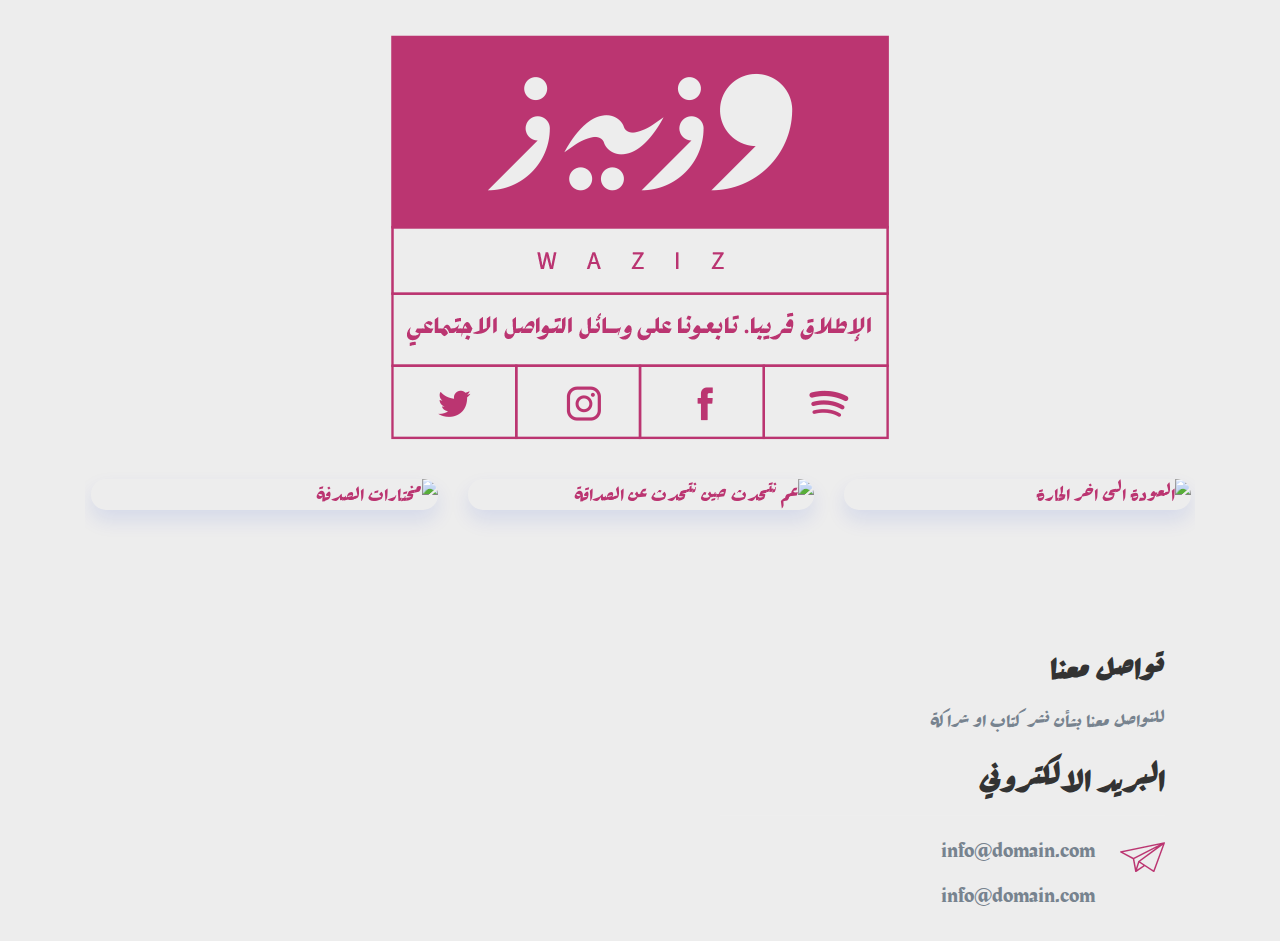
==== index.html @ ef8ce3f0 "Update index.html" ====
<!DOCTYPE html>
<html dir="rtl" lang="ar">
    <head>
        <meta charset="utf-8">
        <meta name="viewport" content="width=device-width, initial-scale=1">
        <title>Waziz </title>
        <meta name="description" content="ًWaziz">
        <meta name="author" content="Marwa El-Manawy - https://elmanawy.info" />
        <link rel="icon" href="favicon.png">
        <!-- Font Icons -->
        <link rel="stylesheet" href="css/fontawesome.min.css">
        <link rel="stylesheet" href="https://cdnjs.cloudflare.com/ajax/libs/font-awesome/4.7.0/css/font-awesome.min.css">
        <link rel="stylesheet" href="https://cdnjs.cloudflare.com/ajax/libs/font-awesome/5.15.3/css/all.min.css" integrity="sha512-iBBXm8fW90+nuLcSKlbmrPcLa0OT92xO1BIsZ+ywDWZCvqsWgccV3gFoRBv0z+8dLJgyAHIhR35VZc2oM/gI1w==" crossorigin="anonymous" />
        <link rel="stylesheet" href="css/themify-icons.css">
        <link rel="stylesheet" href="css/flaticon.css">
        <!-- Bootstrap -->
        <link rel="stylesheet" href="css/bootstrap.min.css">
        <!-- Animation -->
        <link rel="stylesheet" href="css/animate.min.css">
        <!-- Owl Carousel -->
        <link rel="stylesheet" href="css/owl.carousel.min.css">
        <!-- Light Case -->
        <link rel="stylesheet" href="css/lightcase.min.css" type="text/css">
        <!-- Template style -->
        <link rel="stylesheet" href="css/style.css">
        <!--[if lt IE 9]>
          <script src="js/html5shiv.min.js"></script>
          <script src="js/respond.min.js"></script>
        <![endif]-->
    </head>
    <body>
        <!-- preloader -->
        <div id="preloader">
            <div id="preloader-circle">
                <span></span>
                <span></span>
            </div>
        </div>
        <!-- /preloader -->

        
        
        
        <!-- Start Blog Section -->
        <section id="blog" class="section-block" data-scroll-index="5">
            

            <div class="container">
                <br>
                <img id="logo" src="images\Waziz\WebLandingPage.png" alt="Waziz" usemap="#image-map">
                <map name="image-map">
                    <area target="_blank" alt="" title="" href="https://www.twitter.com" coords="7,333,131,407" shape="rect">
                    <area target="_blank" alt="" title="" href="https://www.instagram.com" coords="131,333,252,404" shape="rect">
                    <area target="_blank" alt="" title="" href="https://www.facebook.com" coords="255,333,376,407" shape="rect">
                    <area target="_blank" alt="" title="" href="https://www.Tiktok.com" coords="377,332,501,404" shape="rect">
                </map>

                <div class="owl-carousel blog-slider">
                    
                    <!-- Start Blog item -->
                    <div class="blog-item">
                        <div class="blog-article style-1">
                            <div class="article-img">
                                <a target="_blank" href="https://www.goodreads.com/"><img src="images\Waziz\front العودة الى اخر الحارة.jpeg" class="img-fluid" alt="العودة الى اخر الحارة"></a>
                            </div>

                        </div>
                    </div>
                    <!-- End Blog item -->

                    <!-- Start Blog item -->
                    <div class="blog-item">
                        <div class="blog-article style-1">
                            <div class="article-img">
                                <a target="_blank" href="https://www.goodreads.com/"><img src="images\Waziz\عم نتحدث front.jpeg" class="img-fluid" alt="عم نتحدث حين نتحدث عن الصداقة"></a>
                            </div>

                        </div>
                    </div>
                    <!-- End Blog item -->

                    <!-- Start Blog item -->
                    <div class="blog-item">
                        <div class="blog-article style-1">
                            <div class="article-img">
                                <a target="_blank" href="https://www.goodreads.com/"><img src="images\Waziz\front مختارات الصدفة.jpeg" class="img-fluid" alt="مختارات الصدفة"></a>
                            </div>

                        </div>
                    </div>
                    <!-- End Blog item -->

                    
                </div>
            </div>
        </section>
        <!-- End Blog Section -->

        <!-- Start Contact Section -->
        <section id="contact" class="section-block" data-scroll-index="8">
            
            <div class="container">
                <div class="row">
                    <!-- Start Contact Information -->
                    <div class="col-md-5">
                        <div class="section-header-style2">
                            <br>
                            <hr style="height:10px; visibility:hidden;" />
                        </div>
                        <div id="contactus" class="contact-details">
                            <!-- Start Contact Block -->
                            <h2>تواصل معنا</h2>
                            <p>للتواصل معنا بشأن نشر كتاب او شراكة</p>
                            <div class="contact-block">
                                <h4>البريد الالكتروني</h4>
                                <div class="contact-block-side">
                                    <i class="flaticon-paper-plane-1"></i>
                                    <p>
                                        <span> info@domain.com</span>
                                        <span>info@domain.com </span>
                                    </p>
                                </div>
                            </div>
                            <!-- End Contact Block -->
                        </div>
                    </div>
                    <!-- End Contact Information -->

                    
                </div>
            </div>
        </section>
        <!-- End Contact Section -->


        <!-- Start JS FILES -->
        <!-- JQuery -->
        <script src="js/jquery.min.js"></script>
        <script src="js/popper.min.js"></script>
        <!-- Bootstrap -->
        <script src="js/bootstrap.min.js"></script>
        <!-- Wow Animation -->
        <script src="js/wow.min.js"></script>
        <!-- Owl Coursel -->
        <script src="js/owl.carousel.min.js"></script>
        <!-- Images LightCase -->
        <script src="js/lightcase.min.js"></script>
        <!-- scrollIt -->
        <script src="js/scrollIt.min.js"></script>
        <!-- Main Script -->
        <script src="js/script.js"></script>
    </body>
</html>
---- css/themify-icons.css ----
@font-face {
	font-family: 'themify';
	src:url('../fonts/themify/themify9f249f24.eot?-fvbane');
	src:url('../fonts/themify/themifyd41dd41d.eot?#iefix-fvbane') format('embedded-opentype'),
		url('../fonts/themify/themify9f249f24.woff?-fvbane') format('woff'),
		url('../fonts/themify/themify9f249f24.ttf?-fvbane') format('truetype'),
		url('../fonts/themify/themify9f249f24.svg?-fvbane#themify') format('svg');
	font-weight: normal;
	font-style: normal;
}

[class^="ti-"], [class*=" ti-"] {
	font-family: 'themify';
	speak: none;
	font-style: normal;
	font-weight: normal;
	font-variant: normal;
	text-transform: none;
	line-height: 1;

	/* Better Font Rendering =========== */
	-webkit-font-smoothing: antialiased;
	-moz-osx-font-smoothing: grayscale;
}

.ti-wand:before {
	content: "\e600";
}
.ti-volume:before {
	content: "\e601";
}
.ti-user:before {
	content: "\e602";
}
.ti-unlock:before {
	content: "\e603";
}
.ti-unlink:before {
	content: "\e604";
}
.ti-trash:before {
	content: "\e605";
}
.ti-thought:before {
	content: "\e606";
}
.ti-target:before {
	content: "\e607";
}
.ti-tag:before {
	content: "\e608";
}
.ti-tablet:before {
	content: "\e609";
}
.ti-star:before {
	content: "\e60a";
}
.ti-spray:before {
	content: "\e60b";
}
.ti-signal:before {
	content: "\e60c";
}
.ti-shopping-cart:before {
	content: "\e60d";
}
.ti-shopping-cart-full:before {
	content: "\e60e";
}
.ti-settings:before {
	content: "\e60f";
}
.ti-search:before {
	content: "\e610";
}
.ti-zoom-in:before {
	content: "\e611";
}
.ti-zoom-out:before {
	content: "\e612";
}
.ti-cut:before {
	content: "\e613";
}
.ti-ruler:before {
	content: "\e614";
}
.ti-ruler-pencil:before {
	content: "\e615";
}
.ti-ruler-alt:before {
	content: "\e616";
}
.ti-bookmark:before {
	content: "\e617";
}
.ti-bookmark-alt:before {
	content: "\e618";
}
.ti-reload:before {
	content: "\e619";
}
.ti-plus:before {
	content: "\e61a";
}
.ti-pin:before {
	content: "\e61b";
}
.ti-pencil:before {
	content: "\e61c";
}
.ti-pencil-alt:before {
	content: "\e61d";
}
.ti-paint-roller:before {
	content: "\e61e";
}
.ti-paint-bucket:before {
	content: "\e61f";
}
.ti-na:before {
	content: "\e620";
}
.ti-mobile:before {
	content: "\e621";
}
.ti-minus:before {
	content: "\e622";
}
.ti-medall:before {
	content: "\e623";
}
.ti-medall-alt:before {
	content: "\e624";
}
.ti-marker:before {
	content: "\e625";
}
.ti-marker-alt:before {
	content: "\e626";
}
.ti-arrow-up:before {
	content: "\e627";
}
.ti-arrow-right:before {
	content: "\e628";
}
.ti-arrow-left:before {
	content: "\e629";
}
.ti-arrow-down:before {
	content: "\e62a";
}
.ti-lock:before {
	content: "\e62b";
}
.ti-location-arrow:before {
	content: "\e62c";
}
.ti-link:before {
	content: "\e62d";
}
.ti-layout:before {
	content: "\e62e";
}
.ti-layers:before {
	content: "\e62f";
}
.ti-layers-alt:before {
	content: "\e630";
}
.ti-key:before {
	content: "\e631";
}
.ti-import:before {
	content: "\e632";
}
.ti-image:before {
	content: "\e633";
}
.ti-heart:before {
	content: "\e634";
}
.ti-heart-broken:before {
	content: "\e635";
}
.ti-hand-stop:before {
	content: "\e636";
}
.ti-hand-open:before {
	content: "\e637";
}
.ti-hand-drag:before {
	content: "\e638";
}
.ti-folder:before {
	content: "\e639";
}
.ti-flag:before {
	content: "\e63a";
}
.ti-flag-alt:before {
	content: "\e63b";
}
.ti-flag-alt-2:before {
	content: "\e63c";
}
.ti-eye:before {
	content: "\e63d";
}
.ti-export:before {
	content: "\e63e";
}
.ti-exchange-vertical:before {
	content: "\e63f";
}
.ti-desktop:before {
	content: "\e640";
}
.ti-cup:before {
	content: "\e641";
}
.ti-crown:before {
	content: "\e642";
}
.ti-comments:before {
	content: "\e643";
}
.ti-comment:before {
	content: "\e644";
}
.ti-comment-alt:before {
	content: "\e645";
}
.ti-close:before {
	content: "\e646";
}
.ti-clip:before {
	content: "\e647";
}
.ti-angle-up:before {
	content: "\e648";
}
.ti-angle-right:before {
	content: "\e649";
}
.ti-angle-left:before {
	content: "\e64a";
}
.ti-angle-down:before {
	content: "\e64b";
}
.ti-check:before {
	content: "\e64c";
}
.ti-check-box:before {
	content: "\e64d";
}
.ti-camera:before {
	content: "\e64e";
}
.ti-announcement:before {
	content: "\e64f";
}
.ti-brush:before {
	content: "\e650";
}
.ti-briefcase:before {
	content: "\e651";
}
.ti-bolt:before {
	content: "\e652";
}
.ti-bolt-alt:before {
	content: "\e653";
}
.ti-blackboard:before {
	content: "\e654";
}
.ti-bag:before {
	content: "\e655";
}
.ti-move:before {
	content: "\e656";
}
.ti-arrows-vertical:before {
	content: "\e657";
}
.ti-arrows-horizontal:before {
	content: "\e658";
}
.ti-fullscreen:before {
	content: "\e659";
}
.ti-arrow-top-right:before {
	content: "\e65a";
}
.ti-arrow-top-left:before {
	content: "\e65b";
}
.ti-arrow-circle-up:before {
	content: "\e65c";
}
.ti-arrow-circle-right:before {
	content: "\e65d";
}
.ti-arrow-circle-left:before {
	content: "\e65e";
}
.ti-arrow-circle-down:before {
	content: "\e65f";
}
.ti-angle-double-up:before {
	content: "\e660";
}
.ti-angle-double-right:before {
	content: "\e661";
}
.ti-angle-double-left:before {
	content: "\e662";
}
.ti-angle-double-down:before {
	content: "\e663";
}
.ti-zip:before {
	content: "\e664";
}
.ti-world:before {
	content: "\e665";
}
.ti-wheelchair:before {
	content: "\e666";
}
.ti-view-list:before {
	content: "\e667";
}
.ti-view-list-alt:before {
	content: "\e668";
}
.ti-view-grid:before {
	content: "\e669";
}
.ti-uppercase:before {
	content: "\e66a";
}
.ti-upload:before {
	content: "\e66b";
}
.ti-underline:before {
	content: "\e66c";
}
.ti-truck:before {
	content: "\e66d";
}
.ti-timer:before {
	content: "\e66e";
}
.ti-ticket:before {
	content: "\e66f";
}
.ti-thumb-up:before {
	content: "\e670";
}
.ti-thumb-down:before {
	content: "\e671";
}
.ti-text:before {
	content: "\e672";
}
.ti-stats-up:before {
	content: "\e673";
}
.ti-stats-down:before {
	content: "\e674";
}
.ti-split-v:before {
	content: "\e675";
}
.ti-split-h:before {
	content: "\e676";
}
.ti-smallcap:before {
	content: "\e677";
}
.ti-shine:before {
	content: "\e678";
}
.ti-shift-right:before {
	content: "\e679";
}
.ti-shift-left:before {
	content: "\e67a";
}
.ti-shield:before {
	content: "\e67b";
}
.ti-notepad:before {
	content: "\e67c";
}
.ti-server:before {
	content: "\e67d";
}
.ti-quote-right:before {
	content: "\e67e";
}
.ti-quote-left:before {
	content: "\e67f";
}
.ti-pulse:before {
	content: "\e680";
}
.ti-printer:before {
	content: "\e681";
}
.ti-power-off:before {
	content: "\e682";
}
.ti-plug:before {
	content: "\e683";
}
.ti-pie-chart:before {
	content: "\e684";
}
.ti-paragraph:before {
	content: "\e685";
}
.ti-panel:before {
	content: "\e686";
}
.ti-package:before {
	content: "\e687";
}
.ti-music:before {
	content: "\e688";
}
.ti-music-alt:before {
	content: "\e689";
}
.ti-mouse:before {
	content: "\e68a";
}
.ti-mouse-alt:before {
	content: "\e68b";
}
.ti-money:before {
	content: "\e68c";
}
.ti-microphone:before {
	content: "\e68d";
}
.ti-menu:before {
	content: "\e68e";
}
.ti-menu-alt:before {
	content: "\e68f";
}
.ti-map:before {
	content: "\e690";
}
.ti-map-alt:before {
	content: "\e691";
}
.ti-loop:before {
	content: "\e692";
}
.ti-location-pin:before {
	content: "\e693";
}
.ti-list:before {
	content: "\e694";
}
.ti-light-bulb:before {
	content: "\e695";
}
.ti-Italic:before {
	content: "\e696";
}
.ti-info:before {
	content: "\e697";
}
.ti-infinite:before {
	content: "\e698";
}
.ti-id-badge:before {
	content: "\e699";
}
.ti-hummer:before {
	content: "\e69a";
}
.ti-home:before {
	content: "\e69b";
}
.ti-help:before {
	content: "\e69c";
}
.ti-headphone:before {
	content: "\e69d";
}
.ti-harddrives:before {
	content: "\e69e";
}
.ti-harddrive:before {
	content: "\e69f";
}
.ti-gift:before {
	content: "\e6a0";
}
.ti-game:before {
	content: "\e6a1";
}
.ti-filter:before {
	content: "\e6a2";
}
.ti-files:before {
	content: "\e6a3";
}
.ti-file:before {
	content: "\e6a4";
}
.ti-eraser:before {
	content: "\e6a5";
}
.ti-envelope:before {
	content: "\e6a6";
}
.ti-download:before {
	content: "\e6a7";
}
.ti-direction:before {
	content: "\e6a8";
}
.ti-direction-alt:before {
	content: "\e6a9";
}
.ti-dashboard:before {
	content: "\e6aa";
}
.ti-control-stop:before {
	content: "\e6ab";
}
.ti-control-shuffle:before {
	content: "\e6ac";
}
.ti-control-play:before {
	content: "\e6ad";
}
.ti-control-pause:before {
	content: "\e6ae";
}
.ti-control-forward:before {
	content: "\e6af";
}
.ti-control-backward:before {
	content: "\e6b0";
}
.ti-cloud:before {
	content: "\e6b1";
}
.ti-cloud-up:before {
	content: "\e6b2";
}
.ti-cloud-down:before {
	content: "\e6b3";
}
.ti-clipboard:before {
	content: "\e6b4";
}
.ti-car:before {
	content: "\e6b5";
}
.ti-calendar:before {
	content: "\e6b6";
}
.ti-book:before {
	content: "\e6b7";
}
.ti-bell:before {
	content: "\e6b8";
}
.ti-basketball:before {
	content: "\e6b9";
}
.ti-bar-chart:before {
	content: "\e6ba";
}
.ti-bar-chart-alt:before {
	content: "\e6bb";
}
.ti-back-right:before {
	content: "\e6bc";
}
.ti-back-left:before {
	content: "\e6bd";
}
.ti-arrows-corner:before {
	content: "\e6be";
}
.ti-archive:before {
	content: "\e6bf";
}
.ti-anchor:before {
	content: "\e6c0";
}
.ti-align-right:before {
	content: "\e6c1";
}
.ti-align-left:before {
	content: "\e6c2";
}
.ti-align-justify:before {
	content: "\e6c3";
}
.ti-align-center:before {
	content: "\e6c4";
}
.ti-alert:before {
	content: "\e6c5";
}
.ti-alarm-clock:before {
	content: "\e6c6";
}
.ti-agenda:before {
	content: "\e6c7";
}
.ti-write:before {
	content: "\e6c8";
}
.ti-window:before {
	content: "\e6c9";
}
.ti-widgetized:before {
	content: "\e6ca";
}
.ti-widget:before {
	content: "\e6cb";
}
.ti-widget-alt:before {
	content: "\e6cc";
}
.ti-wallet:before {
	content: "\e6cd";
}
.ti-video-clapper:before {
	content: "\e6ce";
}
.ti-video-camera:before {
	content: "\e6cf";
}
.ti-vector:before {
	content: "\e6d0";
}
.ti-themify-logo:before {
	content: "\e6d1";
}
.ti-themify-favicon:before {
	content: "\e6d2";
}
.ti-themify-favicon-alt:before {
	content: "\e6d3";
}
.ti-support:before {
	content: "\e6d4";
}
.ti-stamp:before {
	content: "\e6d5";
}
.ti-split-v-alt:before {
	content: "\e6d6";
}
.ti-slice:before {
	content: "\e6d7";
}
.ti-shortcode:before {
	content: "\e6d8";
}
.ti-shift-right-alt:before {
	content: "\e6d9";
}
.ti-shift-left-alt:before {
	content: "\e6da";
}
.ti-ruler-alt-2:before {
	content: "\e6db";
}
.ti-receipt:before {
	content: "\e6dc";
}
.ti-pin2:before {
	content: "\e6dd";
}
.ti-pin-alt:before {
	content: "\e6de";
}
.ti-pencil-alt2:before {
	content: "\e6df";
}
.ti-palette:before {
	content: "\e6e0";
}
.ti-more:before {
	content: "\e6e1";
}
.ti-more-alt:before {
	content: "\e6e2";
}
.ti-microphone-alt:before {
	content: "\e6e3";
}
.ti-magnet:before {
	content: "\e6e4";
}
.ti-line-double:before {
	content: "\e6e5";
}
.ti-line-dotted:before {
	content: "\e6e6";
}
.ti-line-dashed:before {
	content: "\e6e7";
}
.ti-layout-width-full:before {
	content: "\e6e8";
}
.ti-layout-width-default:before {
	content: "\e6e9";
}
.ti-layout-width-default-alt:before {
	content: "\e6ea";
}
.ti-layout-tab:before {
	content: "\e6eb";
}
.ti-layout-tab-window:before {
	content: "\e6ec";
}
.ti-layout-tab-v:before {
	content: "\e6ed";
}
.ti-layout-tab-min:before {
	content: "\e6ee";
}
.ti-layout-slider:before {
	content: "\e6ef";
}
.ti-layout-slider-alt:before {
	content: "\e6f0";
}
.ti-layout-sidebar-right:before {
	content: "\e6f1";
}
.ti-layout-sidebar-none:before {
	content: "\e6f2";
}
.ti-layout-sidebar-left:before {
	content: "\e6f3";
}
.ti-layout-placeholder:before {
	content: "\e6f4";
}
.ti-layout-menu:before {
	content: "\e6f5";
}
.ti-layout-menu-v:before {
	content: "\e6f6";
}
.ti-layout-menu-separated:before {
	content: "\e6f7";
}
.ti-layout-menu-full:before {
	content: "\e6f8";
}
.ti-layout-media-right-alt:before {
	content: "\e6f9";
}
.ti-layout-media-right:before {
	content: "\e6fa";
}
.ti-layout-media-overlay:before {
	content: "\e6fb";
}
.ti-layout-media-overlay-alt:before {
	content: "\e6fc";
}
.ti-layout-media-overlay-alt-2:before {
	content: "\e6fd";
}
.ti-layout-media-left-alt:before {
	content: "\e6fe";
}
.ti-layout-media-left:before {
	content: "\e6ff";
}
.ti-layout-media-center-alt:before {
	content: "\e700";
}
.ti-layout-media-center:before {
	content: "\e701";
}
.ti-layout-list-thumb:before {
	content: "\e702";
}
.ti-layout-list-thumb-alt:before {
	content: "\e703";
}
.ti-layout-list-post:before {
	content: "\e704";
}
.ti-layout-list-large-image:before {
	content: "\e705";
}
.ti-layout-line-solid:before {
	content: "\e706";
}
.ti-layout-grid4:before {
	content: "\e707";
}
.ti-layout-grid3:before {
	content: "\e708";
}
.ti-layout-grid2:before {
	content: "\e709";
}
.ti-layout-grid2-thumb:before {
	content: "\e70a";
}
.ti-layout-cta-right:before {
	content: "\e70b";
}
.ti-layout-cta-left:before {
	content: "\e70c";
}
.ti-layout-cta-center:before {
	content: "\e70d";
}
.ti-layout-cta-btn-right:before {
	content: "\e70e";
}
.ti-layout-cta-btn-left:before {
	content: "\e70f";
}
.ti-layout-column4:before {
	content: "\e710";
}
.ti-layout-column3:before {
	content: "\e711";
}
.ti-layout-column2:before {
	content: "\e712";
}
.ti-layout-accordion-separated:before {
	content: "\e713";
}
.ti-layout-accordion-merged:before {
	content: "\e714";
}
.ti-layout-accordion-list:before {
	content: "\e715";
}
.ti-ink-pen:before {
	content: "\e716";
}
.ti-info-alt:before {
	content: "\e717";
}
.ti-help-alt:before {
	content: "\e718";
}
.ti-headphone-alt:before {
	content: "\e719";
}
.ti-hand-point-up:before {
	content: "\e71a";
}
.ti-hand-point-right:before {
	content: "\e71b";
}
.ti-hand-point-left:before {
	content: "\e71c";
}
.ti-hand-point-down:before {
	content: "\e71d";
}
.ti-gallery:before {
	content: "\e71e";
}
.ti-face-smile:before {
	content: "\e71f";
}
.ti-face-sad:before {
	content: "\e720";
}
.ti-credit-card:before {
	content: "\e721";
}
.ti-control-skip-forward:before {
	content: "\e722";
}
.ti-control-skip-backward:before {
	content: "\e723";
}
.ti-control-record:before {
	content: "\e724";
}
.ti-control-eject:before {
	content: "\e725";
}
.ti-comments-smiley:before {
	content: "\e726";
}
.ti-brush-alt:before {
	content: "\e727";
}
.ti-youtube:before {
	content: "\e728";
}
.ti-vimeo:before {
	content: "\e729";
}
.ti-twitter:before {
	content: "\e72a";
}
.ti-time:before {
	content: "\e72b";
}
.ti-tumblr:before {
	content: "\e72c";
}
.ti-skype:before {
	content: "\e72d";
}
.ti-share:before {
	content: "\e72e";
}
.ti-share-alt:before {
	content: "\e72f";
}
.ti-rocket:before {
	content: "\e730";
}
.ti-pinterest:before {
	content: "\e731";
}
.ti-new-window:before {
	content: "\e732";
}
.ti-microsoft:before {
	content: "\e733";
}
.ti-list-ol:before {
	content: "\e734";
}
.ti-linkedin:before {
	content: "\e735";
}
.ti-layout-sidebar-2:before {
	content: "\e736";
}
.ti-layout-grid4-alt:before {
	content: "\e737";
}
.ti-layout-grid3-alt:before {
	content: "\e738";
}
.ti-layout-grid2-alt:before {
	content: "\e739";
}
.ti-layout-column4-alt:before {
	content: "\e73a";
}
.ti-layout-column3-alt:before {
	content: "\e73b";
}
.ti-layout-column2-alt:before {
	content: "\e73c";
}
.ti-instagram:before {
	content: "\e73d";
}
.ti-google:before {
	content: "\e73e";
}
.ti-github:before {
	content: "\e73f";
}
.ti-flickr:before {
	content: "\e740";
}
.ti-facebook:before {
	content: "\e741";
}
.ti-dropbox:before {
	content: "\e742";
}
.ti-dribbble:before {
	content: "\e743";
}
.ti-apple:before {
	content: "\e744";
}
.ti-android:before {
	content: "\e745";
}
.ti-save:before {
	content: "\e746";
}
.ti-save-alt:before {
	content: "\e747";
}
.ti-yahoo:before {
	content: "\e748";
}
.ti-wordpress:before {
	content: "\e749";
}
.ti-vimeo-alt:before {
	content: "\e74a";
}
.ti-twitter-alt:before {
	content: "\e74b";
}
.ti-tumblr-alt:before {
	content: "\e74c";
}
.ti-trello:before {
	content: "\e74d";
}
.ti-stack-overflow:before {
	content: "\e74e";
}
.ti-soundcloud:before {
	content: "\e74f";
}
.ti-sharethis:before {
	content: "\e750";
}
.ti-sharethis-alt:before {
	content: "\e751";
}
.ti-reddit:before {
	content: "\e752";
}
.ti-pinterest-alt:before {
	content: "\e753";
}
.ti-microsoft-alt:before {
	content: "\e754";
}
.ti-linux:before {
	content: "\e755";
}
.ti-jsfiddle:before {
	content: "\e756";
}
.ti-joomla:before {
	content: "\e757";
}
.ti-html5:before {
	content: "\e758";
}
.ti-flickr-alt:before {
	content: "\e759";
}
.ti-email:before {
	content: "\e75a";
}
.ti-drupal:before {
	content: "\e75b";
}
.ti-dropbox-alt:before {
	content: "\e75c";
}
.ti-css3:before {
	content: "\e75d";
}
.ti-rss:before {
	content: "\e75e";
}
.ti-rss-alt:before {
	content: "\e75f";
}
---- css/flaticon.css ----
/*
  	Flaticon icon font: Flaticon
  	Creation date: 22/06/2016 15:41
  	*/

@font-face {
  font-family: "Flaticon";
  src: url("../fonts/flaticons/Flaticon.eot");
  src: url("../fonts/flaticons/Flaticon.eot?#iefix") format("embedded-opentype"),
       url("../fonts/flaticons/Flaticon.woff") format("woff"),
       url("../fonts/flaticons/Flaticon.ttf") format("truetype"),
       url("../fonts/flaticons/Flaticon.svg#Flaticon") format("svg");
  font-weight: normal;
  font-style: normal;
}

@media screen and (-webkit-min-device-pixel-ratio:0) {
  @font-face {
    font-family: "Flaticon";
    src: url("../fonts/flaticons/Flaticon.svg#Flaticon") format("svg");
  }
}

[class^="flaticon-"]:before, [class*=" flaticon-"]:before,
[class^="flaticon-"]:after, [class*=" flaticon-"]:after {   
  font-family: Flaticon;
        font-size: 20px;
font-style: normal;
margin-left: 20px;
}

.flaticon-add:before { content: "\f100"; }
.flaticon-add-1:before { content: "\f101"; }
.flaticon-add-2:before { content: "\f102"; }
.flaticon-add-3:before { content: "\f103"; }
.flaticon-agenda:before { content: "\f104"; }
.flaticon-alarm:before { content: "\f105"; }
.flaticon-alarm-1:before { content: "\f106"; }
.flaticon-alarm-clock:before { content: "\f107"; }
.flaticon-alarm-clock-1:before { content: "\f108"; }
.flaticon-albums:before { content: "\f109"; }
.flaticon-app:before { content: "\f10a"; }
.flaticon-archive:before { content: "\f10b"; }
.flaticon-archive-1:before { content: "\f10c"; }
.flaticon-archive-2:before { content: "\f10d"; }
.flaticon-archive-3:before { content: "\f10e"; }
.flaticon-attachment:before { content: "\f10f"; }
.flaticon-back:before { content: "\f110"; }
.flaticon-battery:before { content: "\f111"; }
.flaticon-battery-1:before { content: "\f112"; }
.flaticon-battery-2:before { content: "\f113"; }
.flaticon-battery-3:before { content: "\f114"; }
.flaticon-battery-4:before { content: "\f115"; }
.flaticon-battery-5:before { content: "\f116"; }
.flaticon-battery-6:before { content: "\f117"; }
.flaticon-battery-7:before { content: "\f118"; }
.flaticon-battery-8:before { content: "\f119"; }
.flaticon-battery-9:before { content: "\f11a"; }
.flaticon-binoculars:before { content: "\f11b"; }
.flaticon-blueprint:before { content: "\f11c"; }
.flaticon-bluetooth:before { content: "\f11d"; }
.flaticon-bluetooth-1:before { content: "\f11e"; }
.flaticon-bookmark:before { content: "\f11f"; }
.flaticon-bookmark-1:before { content: "\f120"; }
.flaticon-briefcase:before { content: "\f121"; }
.flaticon-broken-link:before { content: "\f122"; }
.flaticon-calculator:before { content: "\f123"; }
.flaticon-calculator-1:before { content: "\f124"; }
.flaticon-calendar:before { content: "\f125"; }
.flaticon-calendar-1:before { content: "\f126"; }
.flaticon-calendar-2:before { content: "\f127"; }
.flaticon-calendar-3:before { content: "\f128"; }
.flaticon-calendar-4:before { content: "\f129"; }
.flaticon-calendar-5:before { content: "\f12a"; }
.flaticon-calendar-6:before { content: "\f12b"; }
.flaticon-calendar-7:before { content: "\f12c"; }
.flaticon-checked:before { content: "\f12d"; }
.flaticon-checked-1:before { content: "\f12e"; }
.flaticon-clock:before { content: "\f12f"; }
.flaticon-clock-1:before { content: "\f130"; }
.flaticon-close:before { content: "\f131"; }
.flaticon-cloud:before { content: "\f132"; }
.flaticon-cloud-computing:before { content: "\f133"; }
.flaticon-cloud-computing-1:before { content: "\f134"; }
.flaticon-cloud-computing-2:before { content: "\f135"; }
.flaticon-cloud-computing-3:before { content: "\f136"; }
.flaticon-cloud-computing-4:before { content: "\f137"; }
.flaticon-cloud-computing-5:before { content: "\f138"; }
.flaticon-command:before { content: "\f139"; }
.flaticon-compact-disc:before { content: "\f13a"; }
.flaticon-compact-disc-1:before { content: "\f13b"; }
.flaticon-compact-disc-2:before { content: "\f13c"; }
.flaticon-compass:before { content: "\f13d"; }
.flaticon-compose:before { content: "\f13e"; }
.flaticon-controls:before { content: "\f13f"; }
.flaticon-controls-1:before { content: "\f140"; }
.flaticon-controls-2:before { content: "\f141"; }
.flaticon-controls-3:before { content: "\f142"; }
.flaticon-controls-4:before { content: "\f143"; }
.flaticon-controls-5:before { content: "\f144"; }
.flaticon-controls-6:before { content: "\f145"; }
.flaticon-controls-7:before { content: "\f146"; }
.flaticon-controls-8:before { content: "\f147"; }
.flaticon-controls-9:before { content: "\f148"; }
.flaticon-database:before { content: "\f149"; }
.flaticon-database-1:before { content: "\f14a"; }
.flaticon-database-2:before { content: "\f14b"; }
.flaticon-database-3:before { content: "\f14c"; }
.flaticon-diamond:before { content: "\f14d"; }
.flaticon-diploma:before { content: "\f14e"; }
.flaticon-dislike:before { content: "\f14f"; }
.flaticon-dislike-1:before { content: "\f150"; }
.flaticon-divide:before { content: "\f151"; }
.flaticon-divide-1:before { content: "\f152"; }
.flaticon-division:before { content: "\f153"; }
.flaticon-document:before { content: "\f154"; }
.flaticon-download:before { content: "\f155"; }
.flaticon-edit:before { content: "\f156"; }
.flaticon-edit-1:before { content: "\f157"; }
.flaticon-eject:before { content: "\f158"; }
.flaticon-eject-1:before { content: "\f159"; }
.flaticon-equal:before { content: "\f15a"; }
.flaticon-equal-1:before { content: "\f15b"; }
.flaticon-equal-2:before { content: "\f15c"; }
.flaticon-error:before { content: "\f15d"; }
.flaticon-exit:before { content: "\f15e"; }
.flaticon-exit-1:before { content: "\f15f"; }
.flaticon-exit-2:before { content: "\f160"; }
.flaticon-eyeglasses:before { content: "\f161"; }
.flaticon-fast-forward:before { content: "\f162"; }
.flaticon-fast-forward-1:before { content: "\f163"; }
.flaticon-fax:before { content: "\f164"; }
.flaticon-file:before { content: "\f165"; }
.flaticon-file-1:before { content: "\f166"; }
.flaticon-file-2:before { content: "\f167"; }
.flaticon-film:before { content: "\f168"; }
.flaticon-fingerprint:before { content: "\f169"; }
.flaticon-flag:before { content: "\f16a"; }
.flaticon-flag-1:before { content: "\f16b"; }
.flaticon-flag-2:before { content: "\f16c"; }
.flaticon-flag-3:before { content: "\f16d"; }
.flaticon-flag-4:before { content: "\f16e"; }
.flaticon-focus:before { content: "\f16f"; }
.flaticon-folder:before { content: "\f170"; }
.flaticon-folder-1:before { content: "\f171"; }
.flaticon-folder-10:before { content: "\f172"; }
.flaticon-folder-11:before { content: "\f173"; }
.flaticon-folder-12:before { content: "\f174"; }
.flaticon-folder-13:before { content: "\f175"; }
.flaticon-folder-14:before { content: "\f176"; }
.flaticon-folder-15:before { content: "\f177"; }
.flaticon-folder-16:before { content: "\f178"; }
.flaticon-folder-17:before { content: "\f179"; }
.flaticon-folder-18:before { content: "\f17a"; }
.flaticon-folder-19:before { content: "\f17b"; }
.flaticon-folder-2:before { content: "\f17c"; }
.flaticon-folder-3:before { content: "\f17d"; }
.flaticon-folder-4:before { content: "\f17e"; }
.flaticon-folder-5:before { content: "\f17f"; }
.flaticon-folder-6:before { content: "\f180"; }
.flaticon-folder-7:before { content: "\f181"; }
.flaticon-folder-8:before { content: "\f182"; }
.flaticon-folder-9:before { content: "\f183"; }
.flaticon-forbidden:before { content: "\f184"; }
.flaticon-funnel:before { content: "\f185"; }
.flaticon-garbage:before { content: "\f186"; }
.flaticon-garbage-1:before { content: "\f187"; }
.flaticon-garbage-2:before { content: "\f188"; }
.flaticon-gift:before { content: "\f189"; }
.flaticon-help:before { content: "\f18a"; }
.flaticon-hide:before { content: "\f18b"; }
.flaticon-hold:before { content: "\f18c"; }
.flaticon-home:before { content: "\f18d"; }
.flaticon-home-1:before { content: "\f18e"; }
.flaticon-home-2:before { content: "\f18f"; }
.flaticon-hourglass:before { content: "\f190"; }
.flaticon-hourglass-1:before { content: "\f191"; }
.flaticon-hourglass-2:before { content: "\f192"; }
.flaticon-hourglass-3:before { content: "\f193"; }
.flaticon-house:before { content: "\f194"; }
.flaticon-id-card:before { content: "\f195"; }
.flaticon-id-card-1:before { content: "\f196"; }
.flaticon-id-card-2:before { content: "\f197"; }
.flaticon-id-card-3:before { content: "\f198"; }
.flaticon-id-card-4:before { content: "\f199"; }
.flaticon-id-card-5:before { content: "\f19a"; }
.flaticon-idea:before { content: "\f19b"; }
.flaticon-incoming:before { content: "\f19c"; }
.flaticon-infinity:before { content: "\f19d"; }
.flaticon-info:before { content: "\f19e"; }
.flaticon-internet:before { content: "\f19f"; }
.flaticon-key:before { content: "\f1a0"; }
.flaticon-lamp:before { content: "\f1a1"; }
.flaticon-layers:before { content: "\f1a2"; }
.flaticon-layers-1:before { content: "\f1a3"; }
.flaticon-like:before { content: "\f1a4"; }
.flaticon-like-1:before { content: "\f1a5"; }
.flaticon-like-2:before { content: "\f1a6"; }
.flaticon-link:before { content: "\f1a7"; }
.flaticon-list:before { content: "\f1a8"; }
.flaticon-list-1:before { content: "\f1a9"; }
.flaticon-lock:before { content: "\f1aa"; }
.flaticon-lock-1:before { content: "\f1ab"; }
.flaticon-locked:before { content: "\f1ac"; }
.flaticon-locked-1:before { content: "\f1ad"; }
.flaticon-locked-2:before { content: "\f1ae"; }
.flaticon-locked-3:before { content: "\f1af"; }
.flaticon-locked-4:before { content: "\f1b0"; }
.flaticon-locked-5:before { content: "\f1b1"; }
.flaticon-locked-6:before { content: "\f1b2"; }
.flaticon-login:before { content: "\f1b3"; }
.flaticon-magic-wand:before { content: "\f1b4"; }
.flaticon-magnet:before { content: "\f1b5"; }
.flaticon-magnet-1:before { content: "\f1b6"; }
.flaticon-magnet-2:before { content: "\f1b7"; }
.flaticon-map:before { content: "\f1b8"; }
.flaticon-map-1:before { content: "\f1b9"; }
.flaticon-map-2:before { content: "\f1ba"; }
.flaticon-map-location:before { content: "\f1bb"; }
.flaticon-megaphone:before { content: "\f1bc"; }
.flaticon-megaphone-1:before { content: "\f1bd"; }
.flaticon-menu:before { content: "\f1be"; }
.flaticon-menu-1:before { content: "\f1bf"; }
.flaticon-menu-2:before { content: "\f1c0"; }
.flaticon-menu-3:before { content: "\f1c1"; }
.flaticon-menu-4:before { content: "\f1c2"; }
.flaticon-microphone:before { content: "\f1c3"; }
.flaticon-microphone-1:before { content: "\f1c4"; }
.flaticon-minus:before { content: "\f1c5"; }
.flaticon-minus-1:before { content: "\f1c6"; }
.flaticon-more:before { content: "\f1c7"; }
.flaticon-more-1:before { content: "\f1c8"; }
.flaticon-more-2:before { content: "\f1c9"; }
.flaticon-multiply:before { content: "\f1ca"; }
.flaticon-multiply-1:before { content: "\f1cb"; }
.flaticon-music-player:before { content: "\f1cc"; }
.flaticon-music-player-1:before { content: "\f1cd"; }
.flaticon-music-player-2:before { content: "\f1ce"; }
.flaticon-music-player-3:before { content: "\f1cf"; }
.flaticon-mute:before { content: "\f1d0"; }
.flaticon-muted:before { content: "\f1d1"; }
.flaticon-navigation:before { content: "\f1d2"; }
.flaticon-navigation-1:before { content: "\f1d3"; }
.flaticon-network:before { content: "\f1d4"; }
.flaticon-newspaper:before { content: "\f1d5"; }
.flaticon-next:before { content: "\f1d6"; }
.flaticon-note:before { content: "\f1d7"; }
.flaticon-notebook:before { content: "\f1d8"; }
.flaticon-notebook-1:before { content: "\f1d9"; }
.flaticon-notebook-2:before { content: "\f1da"; }
.flaticon-notebook-3:before { content: "\f1db"; }
.flaticon-notebook-4:before { content: "\f1dc"; }
.flaticon-notebook-5:before { content: "\f1dd"; }
.flaticon-notepad:before { content: "\f1de"; }
.flaticon-notepad-1:before { content: "\f1df"; }
.flaticon-notepad-2:before { content: "\f1e0"; }
.flaticon-notification:before { content: "\f1e1"; }
.flaticon-paper-plane:before { content: "\f1e2"; }
.flaticon-paper-plane-1:before { content: "\f1e3"; }
.flaticon-pause:before { content: "\f1e4"; }
.flaticon-pause-1:before { content: "\f1e5"; }
.flaticon-percent:before { content: "\f1e6"; }
.flaticon-percent-1:before { content: "\f1e7"; }
.flaticon-perspective:before { content: "\f1e8"; }
.flaticon-photo-camera:before { content: "\f1e9"; }
.flaticon-photo-camera-1:before { content: "\f1ea"; }
.flaticon-photos:before { content: "\f1eb"; }
.flaticon-picture:before { content: "\f1ec"; }
.flaticon-picture-1:before { content: "\f1ed"; }
.flaticon-picture-2:before { content: "\f1ee"; }
.flaticon-pin:before { content: "\f1ef"; }
.flaticon-placeholder:before { content: "\f1f0"; }
.flaticon-placeholder-1:before { content: "\f1f1"; }
.flaticon-placeholder-2:before { content: "\f1f2"; }
.flaticon-placeholder-3:before { content: "\f1f3"; }
.flaticon-placeholders:before { content: "\f1f4"; }
.flaticon-play-button:before { content: "\f1f5"; }
.flaticon-play-button-1:before { content: "\f1f6"; }
.flaticon-plus:before { content: "\f1f7"; }
.flaticon-power:before { content: "\f1f8"; }
.flaticon-previous:before { content: "\f1f9"; }
.flaticon-price-tag:before { content: "\f1fa"; }
.flaticon-print:before { content: "\f1fb"; }
.flaticon-push-pin:before { content: "\f1fc"; }
.flaticon-radar:before { content: "\f1fd"; }
.flaticon-reading:before { content: "\f1fe"; }
.flaticon-record:before { content: "\f1ff"; }
.flaticon-repeat:before { content: "\f200"; }
.flaticon-repeat-1:before { content: "\f201"; }
.flaticon-restart:before { content: "\f202"; }
.flaticon-resume:before { content: "\f203"; }
.flaticon-rewind:before { content: "\f204"; }
.flaticon-rewind-1:before { content: "\f205"; }
.flaticon-route:before { content: "\f206"; }
.flaticon-save:before { content: "\f207"; }
.flaticon-search:before { content: "\f208"; }
.flaticon-search-1:before { content: "\f209"; }
.flaticon-send:before { content: "\f20a"; }
.flaticon-server:before { content: "\f20b"; }
.flaticon-server-1:before { content: "\f20c"; }
.flaticon-server-2:before { content: "\f20d"; }
.flaticon-server-3:before { content: "\f20e"; }
.flaticon-settings:before { content: "\f20f"; }
.flaticon-settings-1:before { content: "\f210"; }
.flaticon-settings-2:before { content: "\f211"; }
.flaticon-settings-3:before { content: "\f212"; }
.flaticon-settings-4:before { content: "\f213"; }
.flaticon-settings-5:before { content: "\f214"; }
.flaticon-settings-6:before { content: "\f215"; }
.flaticon-settings-7:before { content: "\f216"; }
.flaticon-settings-8:before { content: "\f217"; }
.flaticon-settings-9:before { content: "\f218"; }
.flaticon-share:before { content: "\f219"; }
.flaticon-share-1:before { content: "\f21a"; }
.flaticon-share-2:before { content: "\f21b"; }
.flaticon-shuffle:before { content: "\f21c"; }
.flaticon-shuffle-1:before { content: "\f21d"; }
.flaticon-shutdown:before { content: "\f21e"; }
.flaticon-sign:before { content: "\f21f"; }
.flaticon-sign-1:before { content: "\f220"; }
.flaticon-skip:before { content: "\f221"; }
.flaticon-smartphone:before { content: "\f222"; }
.flaticon-smartphone-1:before { content: "\f223"; }
.flaticon-smartphone-10:before { content: "\f224"; }
.flaticon-smartphone-11:before { content: "\f225"; }
.flaticon-smartphone-2:before { content: "\f226"; }
.flaticon-smartphone-3:before { content: "\f227"; }
.flaticon-smartphone-4:before { content: "\f228"; }
.flaticon-smartphone-5:before { content: "\f229"; }
.flaticon-smartphone-6:before { content: "\f22a"; }
.flaticon-smartphone-7:before { content: "\f22b"; }
.flaticon-smartphone-8:before { content: "\f22c"; }
.flaticon-smartphone-9:before { content: "\f22d"; }
.flaticon-speaker:before { content: "\f22e"; }
.flaticon-speaker-1:before { content: "\f22f"; }
.flaticon-speaker-2:before { content: "\f230"; }
.flaticon-speaker-3:before { content: "\f231"; }
.flaticon-speaker-4:before { content: "\f232"; }
.flaticon-speaker-5:before { content: "\f233"; }
.flaticon-speaker-6:before { content: "\f234"; }
.flaticon-speaker-7:before { content: "\f235"; }
.flaticon-speaker-8:before { content: "\f236"; }
.flaticon-spotlight:before { content: "\f237"; }
.flaticon-star:before { content: "\f238"; }
.flaticon-star-1:before { content: "\f239"; }
.flaticon-stop:before { content: "\f23a"; }
.flaticon-stop-1:before { content: "\f23b"; }
.flaticon-stopwatch:before { content: "\f23c"; }
.flaticon-stopwatch-1:before { content: "\f23d"; }
.flaticon-stopwatch-2:before { content: "\f23e"; }
.flaticon-stopwatch-3:before { content: "\f23f"; }
.flaticon-stopwatch-4:before { content: "\f240"; }
.flaticon-street:before { content: "\f241"; }
.flaticon-street-1:before { content: "\f242"; }
.flaticon-substract:before { content: "\f243"; }
.flaticon-substract-1:before { content: "\f244"; }
.flaticon-success:before { content: "\f245"; }
.flaticon-switch:before { content: "\f246"; }
.flaticon-switch-1:before { content: "\f247"; }
.flaticon-switch-2:before { content: "\f248"; }
.flaticon-switch-3:before { content: "\f249"; }
.flaticon-switch-4:before { content: "\f24a"; }
.flaticon-switch-5:before { content: "\f24b"; }
.flaticon-switch-6:before { content: "\f24c"; }
.flaticon-switch-7:before { content: "\f24d"; }
.flaticon-tabs:before { content: "\f24e"; }
.flaticon-tabs-1:before { content: "\f24f"; }
.flaticon-target:before { content: "\f250"; }
.flaticon-television:before { content: "\f251"; }
.flaticon-television-1:before { content: "\f252"; }
.flaticon-time:before { content: "\f253"; }
.flaticon-trash:before { content: "\f254"; }
.flaticon-umbrella:before { content: "\f255"; }
.flaticon-unlink:before { content: "\f256"; }
.flaticon-unlocked:before { content: "\f257"; }
.flaticon-unlocked-1:before { content: "\f258"; }
.flaticon-unlocked-2:before { content: "\f259"; }
.flaticon-upload:before { content: "\f25a"; }
.flaticon-user:before { content: "\f25b"; }
.flaticon-user-1:before { content: "\f25c"; }
.flaticon-user-2:before { content: "\f25d"; }
.flaticon-user-3:before { content: "\f25e"; }
.flaticon-user-4:before { content: "\f25f"; }
.flaticon-user-5:before { content: "\f260"; }
.flaticon-user-6:before { content: "\f261"; }
.flaticon-user-7:before { content: "\f262"; }
.flaticon-users:before { content: "\f263"; }
.flaticon-users-1:before { content: "\f264"; }
.flaticon-video-camera:before { content: "\f265"; }
.flaticon-video-camera-1:before { content: "\f266"; }
.flaticon-video-player:before { content: "\f267"; }
.flaticon-video-player-1:before { content: "\f268"; }
.flaticon-video-player-2:before { content: "\f269"; }
.flaticon-view:before { content: "\f26a"; }
.flaticon-view-1:before { content: "\f26b"; }
.flaticon-view-2:before { content: "\f26c"; }
.flaticon-volume-control:before { content: "\f26d"; }
.flaticon-volume-control-1:before { content: "\f26e"; }
.flaticon-warning:before { content: "\f26f"; }
.flaticon-wifi:before { content: "\f270"; }
.flaticon-wifi-1:before { content: "\f271"; }
.flaticon-windows:before { content: "\f272"; }
.flaticon-windows-1:before { content: "\f273"; }
.flaticon-windows-2:before { content: "\f274"; }
.flaticon-windows-3:before { content: "\f275"; }
.flaticon-windows-4:before { content: "\f276"; }
.flaticon-wireless-internet:before { content: "\f277"; }
.flaticon-worldwide:before { content: "\f278"; }
.flaticon-worldwide-1:before { content: "\f279"; }
.flaticon-zoom-in:before { content: "\f27a"; }
.flaticon-zoom-out:before { content: "\f27b"; }
---- css/lightcase.min.css ----
/** * Lightcase - jQuery Plugin * The smart and flexible Lightbox Plugin. * * @authorCornel Boppart <cornel@bopp-art.com> * @copyrightAuthor * * @version2.5.0 (11/03/2018) *//** * Lightcase settings * * Note: Override default settings for your project without touching this source code by simply * defining those variables within a SASS map called '$lightcase-custom'. * * // Example usage * $lightcase-custom: ( * 'breakpoint': 768px * ); */@font-face{font-family: 'lightcase'; src: url("../fonts/lightcase.eot?55356177"); src: url("../fonts/lightcase.eot?55356177#iefix") format("embedded-opentype"), url("../fonts/lightcase.woff?55356177") format("woff"), url("../fonts/lightcase.ttf?55356177") format("truetype"), url("../fonts/lightcase.svg?55356177#lightcase") format("svg"); font-weight: normal; font-style: normal;}/* line 12, ../scss/components/fonts/_font-lightcase.scss */[class*='lightcase-icon-']:before{font-family: 'lightcase', sans-serif; font-style: normal; font-weight: normal; speak: none; display: inline-block; text-decoration: inherit; width: 1em; text-align: center; /* For safety - reset parent styles, that can break glyph codes*/ font-variant: normal; text-transform: none; /* fix buttons height, for twitter bootstrap */ line-height: 1em; /* Uncomment for 3D effect */ /* text-shadow: 1px 1px 1px rgba(127, 127, 127, 0.3); */}/* Codes *//* line 35, ../scss/components/fonts/_font-lightcase.scss */.lightcase-icon-play:before{content: '\e800';}/* line 36, ../scss/components/fonts/_font-lightcase.scss */.lightcase-icon-pause:before{content: '\e801';}/* line 37, ../scss/components/fonts/_font-lightcase.scss */.lightcase-icon-close:before{content: '\e802';}/* line 38, ../scss/components/fonts/_font-lightcase.scss */.lightcase-icon-prev:before{content: '\e803';}/* line 39, ../scss/components/fonts/_font-lightcase.scss */.lightcase-icon-next:before{content: '\e804';}/* line 40, ../scss/components/fonts/_font-lightcase.scss */.lightcase-icon-spin:before{content: '\e805';}/** * Mixin providing icon defaults to be used on top of font-lightcase. * * Example usage: * @include icon(#e9e9e9) *//** * Mixin providing icon defaults including a hover status to be used * on top of font-lightcase. * * Example usage: * @include icon-hover(#e9e9e9, #fff) *//** * Provides natural content overflow behavior and scrolling support * even so for touch devices. * * Example usage: * @include overflow() *//** * Neutralizes/resets dimensions including width, height, position as well as margins, * paddings and styles. Used to enforce a neutral and unstyled look and behavoir! * * Example usage: * @include clear(true) * * @param boolean $important */@-webkit-keyframes lightcase-spin{0%{-webkit-transform: rotate(0deg); -moz-transform: rotate(0deg); -o-transform: rotate(0deg); transform: rotate(0deg);}100%{-webkit-transform: rotate(359deg); -moz-transform: rotate(359deg); -o-transform: rotate(359deg); transform: rotate(359deg);}}@-moz-keyframes lightcase-spin{0%{-webkit-transform: rotate(0deg); -moz-transform: rotate(0deg); -o-transform: rotate(0deg); transform: rotate(0deg);}100%{-webkit-transform: rotate(359deg); -moz-transform: rotate(359deg); -o-transform: rotate(359deg); transform: rotate(359deg);}}@-o-keyframes lightcase-spin{0%{-webkit-transform: rotate(0deg); -moz-transform: rotate(0deg); -o-transform: rotate(0deg); transform: rotate(0deg);}100%{-webkit-transform: rotate(359deg); -moz-transform: rotate(359deg); -o-transform: rotate(359deg); transform: rotate(359deg);}}@-ms-keyframes lightcase-spin{0%{-webkit-transform: rotate(0deg); -moz-transform: rotate(0deg); -o-transform: rotate(0deg); transform: rotate(0deg);}100%{-webkit-transform: rotate(359deg); -moz-transform: rotate(359deg); -o-transform: rotate(359deg); transform: rotate(359deg);}}@keyframes lightcase-spin{0%{-webkit-transform: rotate(0deg); -moz-transform: rotate(0deg); -o-transform: rotate(0deg); transform: rotate(0deg);}100%{-webkit-transform: rotate(359deg); -moz-transform: rotate(359deg); -o-transform: rotate(359deg); transform: rotate(359deg);}}/* line 1, ../scss/components/modules/_case.scss */#lightcase-case{display: none; position: fixed; z-index: 2002; top: 50%; left: 50%; font-family: arial, sans-serif; font-size: 13px; line-height: 1.5; text-align: left; text-shadow: 0 0 10px rgba(0, 0, 0, 0.5);}@media screen and (max-width: 640px){/* line 16, ../scss/components/modules/_case.scss */ html[data-lc-type=inline] #lightcase-case, html[data-lc-type=ajax] #lightcase-case{position: fixed !important; top: 0 !important; left: 0 !important; right: 0 !important; bottom: 0 !important; margin: 0 !important; padding: 55px 0 70px 0; width: 100% !important; height: 100% !important; overflow: auto !important;}}@media screen and (min-width: 641px){/* line 4, ../scss/components/modules/_content.scss */ html:not([data-lc-type=error]) #lightcase-content{position: relative; z-index: 1; text-shadow: none; background-color: #fff; -webkit-box-shadow: 0 0 30px rgba(0, 0, 0, 0.5); -moz-box-shadow: 0 0 30px rgba(0, 0, 0, 0.5); -o-box-shadow: 0 0 30px rgba(0, 0, 0, 0.5); box-shadow: 0 0 30px rgba(0, 0, 0, 0.5); -webkit-backface-visibility: hidden;}}@media screen and (min-width: 641px){/* line 23, ../scss/components/modules/_content.scss */ html[data-lc-type=image] #lightcase-content, html[data-lc-type=video] #lightcase-content{background-color: #333;}}/* line 31, ../scss/components/modules/_content.scss */html[data-lc-type=inline] #lightcase-content, html[data-lc-type=ajax] #lightcase-content, html[data-lc-type=error] #lightcase-content{-webkit-box-shadow: none; -moz-box-shadow: none; -o-box-shadow: none; box-shadow: none;}@media screen and (max-width: 640px){/* line 31, ../scss/components/modules/_content.scss */ html[data-lc-type=inline] #lightcase-content, html[data-lc-type=ajax] #lightcase-content, html[data-lc-type=error] #lightcase-content{position: relative !important; top: auto !important; left: auto !important; width: auto !important; height: auto !important; margin: 0 !important; padding: 0 !important; border: none !important; background: none !important;}}/* line 43, ../scss/components/modules/_content.scss */html[data-lc-type=inline] #lightcase-content .lightcase-contentInner, html[data-lc-type=ajax] #lightcase-content .lightcase-contentInner, html[data-lc-type=error] #lightcase-content .lightcase-contentInner{-webkit-box-sizing: border-box; -moz-box-sizing: border-box; -o-box-sizing: border-box; box-sizing: border-box;}@media screen and (max-width: 640px){/* line 43, ../scss/components/modules/_content.scss */ html[data-lc-type=inline] #lightcase-content .lightcase-contentInner, html[data-lc-type=ajax] #lightcase-content .lightcase-contentInner, html[data-lc-type=error] #lightcase-content .lightcase-contentInner{padding: 15px;}/* line 52, ../scss/components/modules/_content.scss */ html[data-lc-type=inline] #lightcase-content .lightcase-contentInner, html[data-lc-type=inline] #lightcase-content .lightcase-contentInner > *, html[data-lc-type=ajax] #lightcase-content .lightcase-contentInner, html[data-lc-type=ajax] #lightcase-content .lightcase-contentInner > *, html[data-lc-type=error] #lightcase-content .lightcase-contentInner, html[data-lc-type=error] #lightcase-content .lightcase-contentInner > *{width: 100% !important; max-width: none !important;}/* line 59, ../scss/components/modules/_content.scss */ html[data-lc-type=inline] #lightcase-content .lightcase-contentInner > *:not(iframe), html[data-lc-type=ajax] #lightcase-content .lightcase-contentInner > *:not(iframe), html[data-lc-type=error] #lightcase-content .lightcase-contentInner > *:not(iframe){height: auto !important; max-height: none !important;}}@media screen and (max-width: 640px){/* line 70, ../scss/components/modules/_content.scss */ html.lightcase-isMobileDevice[data-lc-type=iframe] #lightcase-content .lightcase-contentInner iframe{overflow: auto; -webkit-overflow-scrolling: touch;}}@media screen and (max-width: 640px) and (min-width: 641px){/* line 74, ../scss/components/modules/_content.scss */ html[data-lc-type=image] #lightcase-content .lightcase-contentInner, html[data-lc-type=video] #lightcase-content .lightcase-contentInner{line-height: 0.75;}}/* line 82, ../scss/components/modules/_content.scss */html[data-lc-type=image] #lightcase-content .lightcase-contentInner{position: relative; overflow: hidden !important;}@media screen and (max-width: 640px){/* line 91, ../scss/components/modules/_content.scss */ html[data-lc-type=inline] #lightcase-content .lightcase-contentInner .lightcase-inlineWrap, html[data-lc-type=ajax] #lightcase-content .lightcase-contentInner .lightcase-inlineWrap, html[data-lc-type=error] #lightcase-content .lightcase-contentInner .lightcase-inlineWrap{position: relative !important; top: auto !important; left: auto !important; width: auto !important; height: auto !important; margin: 0 !important; padding: 0 !important; border: none !important; background: none !important;}}@media screen and (min-width: 641px){/* line 100, ../scss/components/modules/_content.scss */ html:not([data-lc-type=error]) #lightcase-content .lightcase-contentInner .lightcase-inlineWrap{padding: 30px; overflow: auto; -webkit-box-sizing: border-box; -moz-box-sizing: border-box; -o-box-sizing: border-box; box-sizing: border-box;}}@media screen and (max-width: 640px){/* line 117, ../scss/components/modules/_content.scss */ #lightcase-content h1, #lightcase-content h2, #lightcase-content h3, #lightcase-content h4, #lightcase-content h5, #lightcase-content h6, #lightcase-content p{color: #aaa;}}@media screen and (min-width: 641px){/* line 117, ../scss/components/modules/_content.scss */ #lightcase-content h1, #lightcase-content h2, #lightcase-content h3, #lightcase-content h4, #lightcase-content h5, #lightcase-content h6, #lightcase-content p{color: #333;}}/* line 3, ../scss/components/modules/_error.scss */#lightcase-case p.lightcase-error{margin: 0; font-size: 17px; text-align: center; white-space: nowrap; overflow: hidden; text-overflow: ellipsis; color: #aaa;}@media screen and (max-width: 640px){/* line 3, ../scss/components/modules/_error.scss */ #lightcase-case p.lightcase-error{padding: 30px 0;}}@media screen and (min-width: 641px){/* line 3, ../scss/components/modules/_error.scss */ #lightcase-case p.lightcase-error{padding: 0;}}/* line 4, ../scss/components/modules/_global.scss */.lightcase-open body{overflow: hidden;}/* line 8, ../scss/components/modules/_global.scss */.lightcase-isMobileDevice .lightcase-open body{max-width: 100%; max-height: 100%;}/* line 1, ../scss/components/modules/_info.scss */#lightcase-info{position: absolute; padding-top: 15px;}/* line 9, ../scss/components/modules/_info.scss */#lightcase-info #lightcase-title,#lightcase-info #lightcase-caption{margin: 0; padding: 0; line-height: 1.5; font-weight: normal; text-overflow: ellipsis;}/* line 19, ../scss/components/modules/_info.scss */#lightcase-info #lightcase-title{font-size: 17px; color: #aaa;}@media screen and (max-width: 640px){/* line 19, ../scss/components/modules/_info.scss */ #lightcase-info #lightcase-title{position: fixed; top: 10px; left: 0; max-width: 87.5%; padding: 5px 15px; background: #333;}}/* line 33, ../scss/components/modules/_info.scss */#lightcase-info #lightcase-caption{clear: both; font-size: 13px; color: #aaa;}/* line 39, ../scss/components/modules/_info.scss */#lightcase-info #lightcase-sequenceInfo{font-size: 11px; color: #aaa;}@media screen and (max-width: 640px){/* line 45, ../scss/components/modules/_info.scss */ .lightcase-fullScreenMode #lightcase-info{padding-left: 15px; padding-right: 15px;}/* line 51, ../scss/components/modules/_info.scss */ html:not([data-lc-type=image]):not([data-lc-type=video]):not([data-lc-type=flash]):not([data-lc-type=error]) #lightcase-info{position: static;}}/* line 1, ../scss/components/modules/_loading.scss */#lightcase-loading{position: fixed; z-index: 9999; width: 1.123em; height: auto; font-size: 38px; line-height: 1; text-align: center; text-shadow: none; position: fixed; z-index: 2001; top: 50%; left: 50%; margin-top: -0.5em; margin-left: -0.5em; opacity: 1; font-size: 32px; text-shadow: 0 0 15px #fff; -moz-transform-origin: 50% 53%; -webkit-animation: lightcase-spin 0.5s infinite linear; -moz-animation: lightcase-spin 0.5s infinite linear; -o-animation: lightcase-spin 0.5s infinite linear; animation: lightcase-spin 0.5s infinite linear;}/* line 20, ../scss/components/mixins/_presets.scss */#lightcase-loading, #lightcase-loading:focus{text-decoration: none; color: #fff; -webkit-tap-highlight-color: transparent; -webkit-transition: color, opacity, ease-in-out 0.25s; -moz-transition: color, opacity, ease-in-out 0.25s; -o-transition: color, opacity, ease-in-out 0.25s; transition: color, opacity, ease-in-out 0.25s;}/* line 32, ../scss/components/mixins/_presets.scss */#lightcase-loading > span{display: inline-block; text-indent: -9999px;}/* line 2, ../scss/components/modules/_navigation.scss */a[class*='lightcase-icon-']{position: fixed; z-index: 9999; width: 1.123em; height: auto; font-size: 38px; line-height: 1; text-align: center; text-shadow: none; outline: none; cursor: pointer;}/* line 20, ../scss/components/mixins/_presets.scss */a[class*='lightcase-icon-'], a[class*='lightcase-icon-']:focus{text-decoration: none; color: rgba(255, 255, 255, 0.6); -webkit-tap-highlight-color: transparent; -webkit-transition: color, opacity, ease-in-out 0.25s; -moz-transition: color, opacity, ease-in-out 0.25s; -o-transition: color, opacity, ease-in-out 0.25s; transition: color, opacity, ease-in-out 0.25s;}/* line 32, ../scss/components/mixins/_presets.scss */a[class*='lightcase-icon-'] > span{display: inline-block; text-indent: -9999px;}/* line 49, ../scss/components/mixins/_presets.scss */a[class*='lightcase-icon-']:hover{color: white; text-shadow: 0 0 15px white;}/* line 10, ../scss/components/modules/_navigation.scss */.lightcase-isMobileDevice a[class*='lightcase-icon-']:hover{color: #aaa; text-shadow: none;}/* line 17, ../scss/components/modules/_navigation.scss */a[class*='lightcase-icon-'].lightcase-icon-close{position: fixed; top: 15px; right: 15px; bottom: auto; margin: 0; opacity: 0; outline: none;}/* line 28, ../scss/components/modules/_navigation.scss */a[class*='lightcase-icon-'].lightcase-icon-prev{left: 15px;}/* line 33, ../scss/components/modules/_navigation.scss */a[class*='lightcase-icon-'].lightcase-icon-next{right: 15px;}/* line 38, ../scss/components/modules/_navigation.scss */a[class*='lightcase-icon-'].lightcase-icon-pause, a[class*='lightcase-icon-'].lightcase-icon-play{left: 50%; margin-left: -0.5em;}@media screen and (min-width: 641px){/* line 38, ../scss/components/modules/_navigation.scss */ a[class*='lightcase-icon-'].lightcase-icon-pause, a[class*='lightcase-icon-'].lightcase-icon-play{opacity: 0;}}@media screen and (max-width: 640px){/* line 2, ../scss/components/modules/_navigation.scss */ a[class*='lightcase-icon-']{bottom: 15px; font-size: 24px;}}@media screen and (min-width: 641px){/* line 2, ../scss/components/modules/_navigation.scss */ a[class*='lightcase-icon-']{bottom: 50%; margin-bottom: -0.5em;}/* line 57, ../scss/components/modules/_navigation.scss */ a[class*='lightcase-icon-']:hover, #lightcase-case:hover ~ a[class*='lightcase-icon-']{opacity: 1;}}/* line 1, ../scss/components/modules/_overlay.scss */#lightcase-overlay{display: none; width: 100%; min-height: 100%; position: fixed; z-index: 2000; top: -9999px; bottom: -9999px; left: 0; background: #333;}@media screen and (max-width: 640px){/* line 1, ../scss/components/modules/_overlay.scss */ #lightcase-overlay{opacity: 1 !important;}}
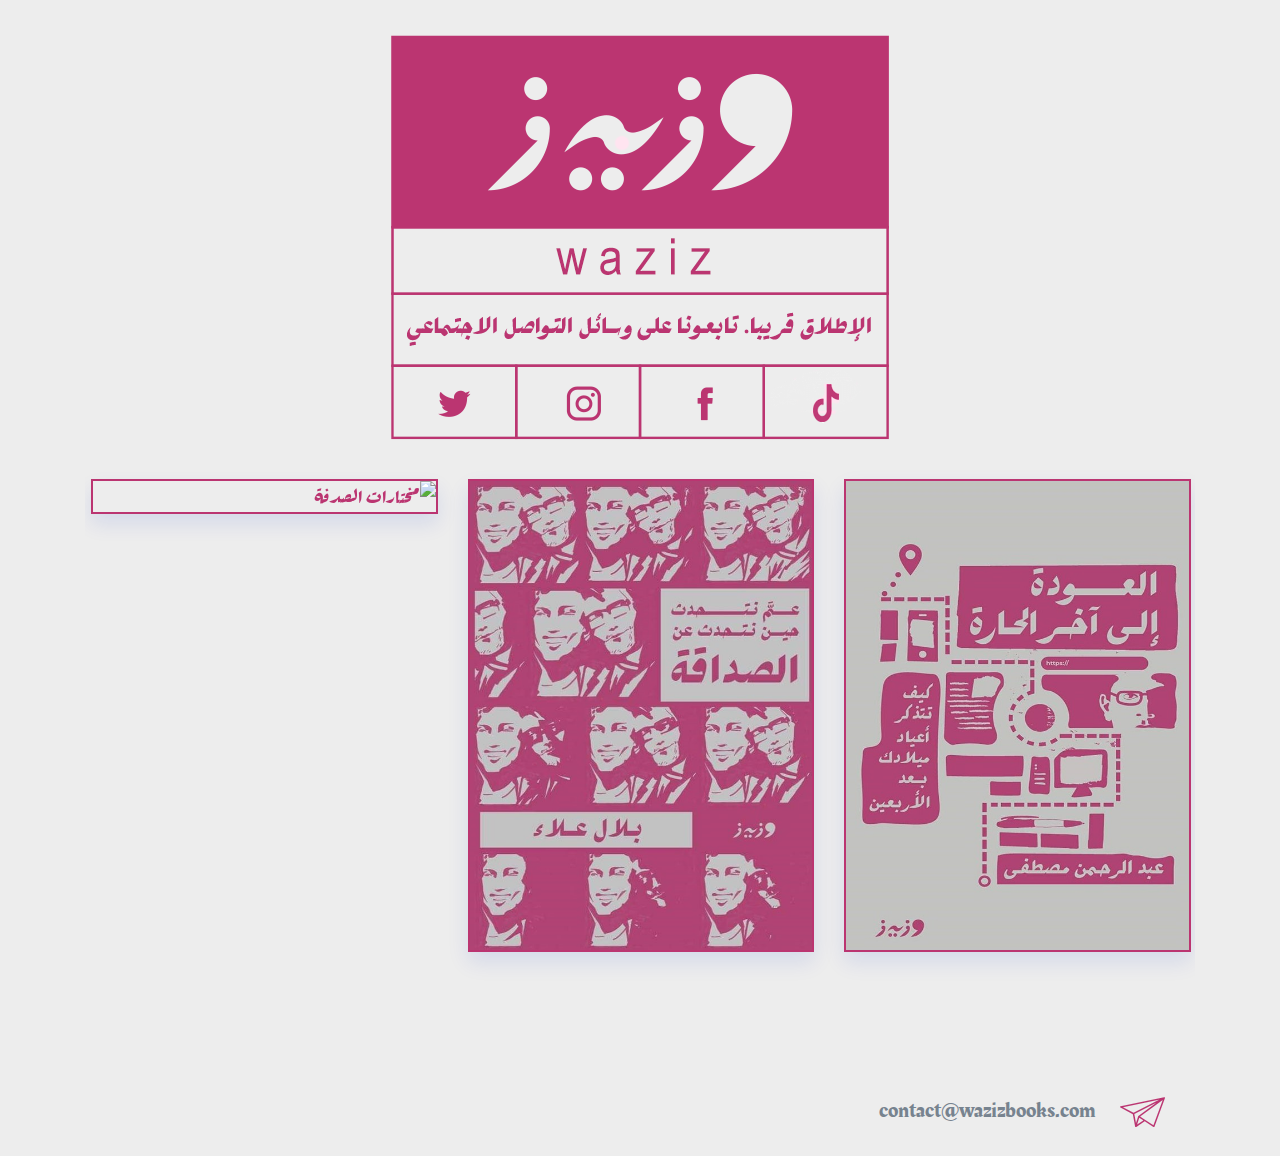
==== commit 0c064429: "index and css" ====
--- a/index.html
+++ b/index.html
@@ -48,7 +48,7 @@
             <div class="container">
                 <br>
                 <img id="logo" src="images\Waziz\WebLandingPage.png" alt="Waziz" usemap="#image-map">
-                <map name="image-map">
+                <map id="img-map-big" name="image-map">
                     <area target="_blank" alt="" title="" href="https://www.twitter.com" coords="7,333,131,407" shape="rect">
                     <area target="_blank" alt="" title="" href="https://www.instagram.com" coords="131,333,252,404" shape="rect">
                     <area target="_blank" alt="" title="" href="https://www.facebook.com" coords="255,333,376,407" shape="rect">
@@ -61,7 +61,7 @@
                     <div class="blog-item">
                         <div class="blog-article style-1">
                             <div class="article-img">
-                                <a target="_blank" href="https://www.goodreads.com/"><img src="images\Waziz\front العودة الى اخر الحارة.jpeg" class="img-fluid" alt="العودة الى اخر الحارة"></a>
+                                <a target="_blank" href="https://www.goodreads.com/"><img class="cover" src="images\Waziz\front العودة الى اخر الحارة.jpeg" class="img-fluid" alt="العودة الى اخر الحارة"></a>
                             </div>
 
                         </div>
@@ -72,7 +72,7 @@
                     <div class="blog-item">
                         <div class="blog-article style-1">
                             <div class="article-img">
-                                <a target="_blank" href="https://www.goodreads.com/"><img src="images\Waziz\عم نتحدث front.jpeg" class="img-fluid" alt="عم نتحدث حين نتحدث عن الصداقة"></a>
+                                <a target="_blank" href="https://www.goodreads.com/"><img class="cover" src="images\Waziz\عم نتحدث front.jpeg" class="img-fluid" alt="عم نتحدث حين نتحدث عن الصداقة"></a>
                             </div>
 
                         </div>
@@ -83,7 +83,7 @@
                     <div class="blog-item">
                         <div class="blog-article style-1">
                             <div class="article-img">
-                                <a target="_blank" href="https://www.goodreads.com/"><img src="images\Waziz\front مختارات الصدفة.jpeg" class="img-fluid" alt="مختارات الصدفة"></a>
+                                <a target="_blank" href="https://www.goodreads.com/"><img class="cover" src="images\Waziz\front مختارات الصدفة.jpeg" class="img-fluid" alt="مختارات الصدفة"></a>
                             </div>
 
                         </div>
@@ -109,15 +109,13 @@
                         </div>
                         <div id="contactus" class="contact-details">
                             <!-- Start Contact Block -->
-                            <h2>تواصل معنا</h2>
-                            <p>للتواصل معنا بشأن نشر كتاب او شراكة</p>
+                            
                             <div class="contact-block">
-                                <h4>البريد الالكتروني</h4>
+                                
                                 <div class="contact-block-side">
                                     <i class="flaticon-paper-plane-1"></i>
                                     <p>
-                                        <span> info@domain.com</span>
-                                        <span>info@domain.com </span>
+                                        <span style="padding-top: 5px;">contact@wazizbooks.com</span>
                                     </p>
                                 </div>
                             </div>
@@ -149,5 +147,9 @@
         <script src="js/scrollIt.min.js"></script>
         <!-- Main Script -->
         <script src="js/script.js"></script>
+        <script src="js\ImageMapResize.min.js"></script>
+        <script>
+            imageMapResize("#img-map-big");
+        </script>
     </body>
 </html>--- a/css/style.css
+++ b/css/style.css
@@ -1391,12 +1391,12 @@
 }
 .blog-item {
     margin: 35px 5px;
-    border-radius: 15px;
+    border-radius: 0px;
 }
 .blog-article {
     position: relative;
     box-shadow: 0 10px 20px 0 rgba(0, 51, 204,0.1);
-    border-radius: 15px;
+    border-radius: 0px;
     overflow: hidden;
 }
 #blog .blog-article.style-2{
@@ -1421,7 +1421,8 @@
     transform: scale(1);
     transition: transform 0.5s ease-in-out 0s;
     position: relative;
-    border-radius: 15px;
+    border: 2px solid #bb3571;
+    border-radius: 0px;
 }
 .article-img::after {
     /*background: rgba(0, 0, 0, 0.4);*/
@@ -1937,139 +1938,6 @@
 
 
 /* ============================================================================= 
-#15. Footer
-============================================================================= */
-footer{
-    background: linear-gradient(to left, rgba(144, 30, 193, 1) 0%, rgb(107, 73, 238) 51%, rgba(144, 30, 193, 1) 100%);
-    background-size:  200% auto;
-    position: relative;
-    padding-top: 220px;
-}
-.shape-top{
-    background-image: url("../images/shapes/footer-top.svg");
-    background-size: 100% 204px;
-    top: 0;
-    height: 180px;
-    z-index: 1;
-    margin-top: -1px;
-    position: absolute;
-    width: 100%;
-    pointer-events: none;
-    transform: rotate(180deg);
-}
-footer p{
-    color: #fff;
-}
-.footer-title {
-    font-size: 16px;
-    padding-right: 25px;
-    position: relative;
-    color: #fff;
-    margin-bottom: 20px;
-}
-.footer-title:before {
-    position: absolute;
-    content: "";
-    top: 30%;
-    width: 10px;
-    height: 10px;
-    display: block;
-    right: 0;
-    animation: rotateIn 3s infinite;
-    -webkit-animation: rotateIn 3s infinite;
-    -moz-animation: rotateIn 3s infinite;
-    box-shadow: 3px 3px 0px 0px rgb(196, 171, 230);
-    background-color: #fff;
-}
-.footer-logo img {
-    max-height: 35px;
-    margin-bottom: 20px;
-}
-.footer-social-links a {
-    color: #fff;
-    background: rgba(255, 255, 255, 0.4);
-    width: 35px;
-    height: 35px;
-    display: inline-block;
-    line-height: 38px;
-    text-align: center;
-    border-radius: 50%;
-    margin-left: 4px;
-    transition: all 500ms;
-}
-.footer-social-links a:hover {
-    color: #bb3571;
-    background: #fff;
-}
-.footer-links li a {
-    color: #fff;
-    margin-bottom: 10px;
-    display: block;
-    position: relative;
-    padding-right: 15px;
-}
-.footer-links li a:hover{
-    color: rgba(255, 255, 255, 0.79);
-}
-.footer-links li:last-child a{
-    margin-bottom: 0;
-}
-.footer-links li a:before {
-    content: "\e662";
-    font-family: 'themify';
-    font-size: 10px;
-    position: absolute;
-    right: 0;
-    top: 3px;
-}
-.copyrights p {
-    text-align: center;
-    padding: 30px 0;
-    margin: 0;
-    border-top: 1px solid rgba(255, 255, 255, 0.18);
-    margin-top: 30px;
-}
-.copyrights p a{
-    color: #fff;
-}
-.copyrights i:before{
-    margin: 0;
-}
-.copyrights i:before {
-    content: "\f1a6";
-    margin: 0 2px;
-    font-size: 18px;
-}
-.newsletter-form {
-    background: transparent;
-    border-radius: 30px;
-    height: 45px;
-    width: 100%;
-    padding-left: 30%;
-    position: relative;
-}
-.newsletter-form input[type="email"] {
-    width: 100%;
-    padding-left: 20px;
-    height: 45px;
-    background: #fff;
-    box-shadow: none;
-    border: none;
-    padding-right: 20px;
-    border-radius: 0 30px 30px 0;
-}
-.newsletter-form  input[type="email"]:focus{
-    outline: none;
-    box-shadow: none;
-}
-.newsletter-form button {
-    position: absolute;
-    height: 100%;
-    border-radius: 30px 0 0 30px;
-    left: -1px;
-    top: 0;
-    width: 30%;
-}
 
 /* ============================================================================= 
 #14. Contact
@@ -2407,321 +2275,7 @@
 }
 
 
-/* ============================================================================= 
-#16. Contact Us Page
-============================================================================= */
-#google-map {
-    height: 350px;
-    margin-bottom: 30px;
-}
-/* ============================================================================= 
-#17. Faqs Page
-============================================================================= */
-.block-body {
-    text-align: center;
-    padding: 20px 40px;
-}
-.block-body .icon-block {
-    display: block;
-    height: 120px;
-    width: 120px;
-    margin: 0 auto 20px auto;
-    overflow: hidden;
-    line-height: 120px;
-    border-radius: 50%;
-    background: #fff;
-}
-.block-body h4{
-
-}
-.block-body a{
-    min-width: 150px;
-    padding: 10px;
-    margin-top: 15px;
-}
-.faq-search {
-    width: 50%;
-    margin: auto;
-    position: relative;
-    height: 55px;
-    margin-top: 30px;
-    margin-bottom: 20px;
-}
-.faq-search input {
-    height: 100%;
-    margin: 0;
-    padding-left: 50px;
-}
-.faq-search button {
-    position: absolute;
-    left: 5px;
-    background: transparent;
-    border: none;
-    top: 13px;
-}
-.faq-search button i {
-    background: #bb3571;
-    background: -moz-linear-gradient(to right, #bb3571 2%, #bb3571 82%);
-    background: -webkit-linear-gradient(to right, #bb3571 2%, #bb3571 82%);
-    background: linear-gradient(to right, #bb3571 2%, #bb3571 82%);
-    background: linear-gradient(to right, #bb3571 2%, #bb3571 82%);
-    filter: progid:DXImageTransform.Microsoft.gradient( startColorstr='#bb3571', endColorstr='#bb3571',GradientType=1 );
-    -webkit-background-clip: text;
-    -webkit-text-fill-color: transparent;
-    padding: 10px;
-    font-size: 22px;
-}
-.feq-icon-box{
-    padding: 30px 15px 15px;
-    border: 1px solid #ebedf2;
-    display: table;
-    margin-bottom: 25px;
-    position: relative;
-    background: #fff;
-}
-.faq-icon {
-    position: relative;
-    width: 70px;
-}
-.faq-icon i {
-    display: inline-block;
-    position: absolute;
-    top: 50%;
-    left: 5px;
-    margin-top: 10px;
-}
-.faq-icon i:before{
-    font-size: 60px;
-    background: #bb3571;
-    background: -moz-linear-gradient(to right, #bb3571 2%, #bb3571 82%);
-    background: -webkit-linear-gradient(to right, #bb3571 2%, #bb3571 82%);
-    background: linear-gradient(to right, #bb3571 2%, #bb3571 82%);
-    background: linear-gradient(to right, #bb3571 2%, #bb3571 82%);
-    filter: progid:DXImageTransform.Microsoft.gradient( startColorstr='#bb3571', endColorstr='#bb3571',GradientType=1 );
-    -webkit-background-clip: text;
-    -webkit-text-fill-color: transparent;
-    margin-left: 0; 
-}
-.featured-content{
-    display: table-cell;
-    vertical-align: middle;
-    padding-right: 20px;
-}
-.featured-content h5 {
-    font-size: 18px;
-}
-.faqs-categories {
-    background: linear-gradient(0deg, #f8f9fb 35%, transparent 100%);
-}
-.help-option {
-    background: linear-gradient(180deg, #f8f9fb 24%, transparent 49%);
-    position: relative;
-    padding-top: 160px;
-}
-/* ============================================================================= 
-#18. Reviews Page
-============================================================================= */
-.review-item {
-    background: #fbfbfd;
-    padding: 20px;
-    position: relative;
-    margin-bottom: 30px;
-    width: 100%;
-}
-.review-author{
-    padding-right: 60px;
-}
-.review-head h5 {
-    font-size: 14px;
-}
-.review-head h6 {
-    font-weight: 400;
-    font-size: 13px;
-}
-.review-item-img {
-    float: right;
-    height: 50px;
-    width: 50px;
-    border-radius: 50%;
-    box-shadow: 0px 0px 10px 0px rgba(20,39,82,0.1);
-}
-.review-item-img img {
-    border-radius: 50%;
-}
-.review-content p {
-    font-size: 13px;
-    margin-top: 20px;
-}
-.rating{
-    text-align: left;
-}
-.rating i{
-    color: #ffbf00;
-}
-.rating i.empty{
-    color: #d3d3d3;
-}
-/* ============================================================================= 
-#19. Login & Signup & Recover Account Page
-============================================================================= */
-.login-page{
-    height: 100vh;
-    position: relative;
-    width: 100%;
-    display: flex;
-    -ms-flex-align: center !important;
-    align-items: center !important;
-}
-.login-side-des{
-    height: 100vh;
-    overflow: hidden;
-    background-image: linear-gradient(180deg, #bb3571 0%, #bb3571 100%);
-}
-.login-side-block{
-    padding: 30px 0;
-    position: relative;
-    height: 100vh;
-}
-.login-partners {
-    position: absolute;
-    bottom: 30px;
-    width: 100%;
-    text-align: center;
-}
-.login-partners img{
-    width: 80%;
-    margin: auto;
-}
-.login-partners h5 {
-    color: rgba(255, 255, 255, 0.64);
-    margin-bottom: 20px;
-    font-weight: 400;
-    font-size: 22px;
-}
-.login-reviews{
-    padding: 100px 30px;
-}
-.login-reviews .review-details-content, .login-reviews .review-photo-list{
-    padding-right: 0;
-}
-.login-reviews .review_details .item p{
-    color: #fff;
-}
-.login-reviews .review_details .item h5{
-    color: #fff; 
-}
-.login-reviews .review_details .item h6{
-    color: rgba(255, 255, 255, 0.4);
-}
-.login-reviews .review_photo_block {
-    height: 50px;
-    width: 50px;
-}
-.login-reviews .review_details .item p::before{
-    color: #fff;
-}
-.login-form{
-    width: 50%;
-    margin: auto;
-}
-.login-form-head{
-    margin-bottom: 40px;
-}
-.login-form-head h2{
-    background: linear-gradient(to right, #bb3571 0%, #bb3571 51%, #bb3571 100%);
-    -webkit-background-clip: text;
-    -webkit-text-fill-color: transparent;
-    font-weight: 500;
-    font-size: 26px;
-}
-.login-form-head p{
-    color: #8c98a4;
-}
-.form-label {
-    display: block;
-    text-transform: uppercase;
-    font-size: 90%;
-    font-weight: 500;
-}
-.form-label span {
-    float: left;
-    display: inline-block;
-}
-.link-muted {
-    color: #8c98a4;
-    border-bottom: 1px dashed #97a4af;
-    text-transform: capitalize !important;
-    font-weight: 400 !important;
-}
-.link-muted:hover {
-    color: #bb3571;
-}
-.login-form .form-control{
-    border-radius: 0;
-}
-.login-form .btn {
-    border-radius: 0;
-    height: 45px;
-}
-.login-desc{
-    text-align: center;
-}
-.login-form .input-group {
-    position: relative;
-}
-.login-form .input-icon {
-    position: absolute;
-    z-index: 9;
-    right: 15px;
-    top: 12px;
-    color: #8c98a4;
-}
-.login-form .form-control {
-    padding-right: 25px;
-}
-.checkboxes.radios input[type=radio], .checkboxes input[type=checkbox] {
-    display: none;
-}
-.checkboxes label {
-    display: inline-block;
-    cursor: pointer;
-    position: relative;
-    padding-right: 28px;
-    margin-bottom: 0;
-    line-height: 24px;
-    font-weight: normal;
-}
-.checkboxes label:before {
-    content: "";
-    display: inline-block;
-    width: 17px;
-    height: 17px;
-    margin-left: 10px;
-    position: absolute;
-    right: 0;
-    top: 3px;
-    background-color: #fff;
-    border: 1px solid #d0d0d0;
-    border-radius: 0;
-    -webkit-box-sizing: border-box;
-    -moz-box-sizing: border-box;
-    box-sizing: border-box;
-    transition: all .25s;
-    font-family: 'themify';
-    font-size: 12px;
-    color: #fff;
-    text-align: center;
-    line-height: 15px;
-}
-.checkboxes input[type=checkbox]:checked+label:before, .checkboxes input[type=radio]:checked+label:before {
-    content: "\e64c";
-    background-color: transparent;
-    border-color: #bb3571;
-    color: #bb3571;
-} 
-.res-logo{
-    display: none;
-}
+
 /* ============================================================================= 
 #20. 404 page
 ============================================================================= */
@@ -2872,7 +2426,7 @@
         margin-left: 5px;
         width: 160px;
     }
-    .app-button a {
+    /*.app-button a {
         padding: 5px 10px;
     }
     .apple-button .slider-button-icon i {
@@ -2897,7 +2451,7 @@
     }
     .blog-item {
         margin: 20px 0;
-    }
+    }*/
     .section-block {
         padding: 60px 0;
     }
@@ -3048,22 +2602,26 @@
         margin-right: auto;
         
     }
-}
-
-@media(max-width: 1200px) {
+    
+}
+
+@media(max-width: 980px) {
     #logo {
         display: block;
         margin-left: auto;
         margin-right: auto;
-        
+        width: 390px;
     }    
 }
 
-@media(min-width: 1201px) {
+@media(min-width: 980px) {
     #logo {
         display: block;
         margin-left: auto;
         margin-right: auto;
+        width: 508px;
+    }    
+    #img-map-big {
         
-    }    
+    }
 }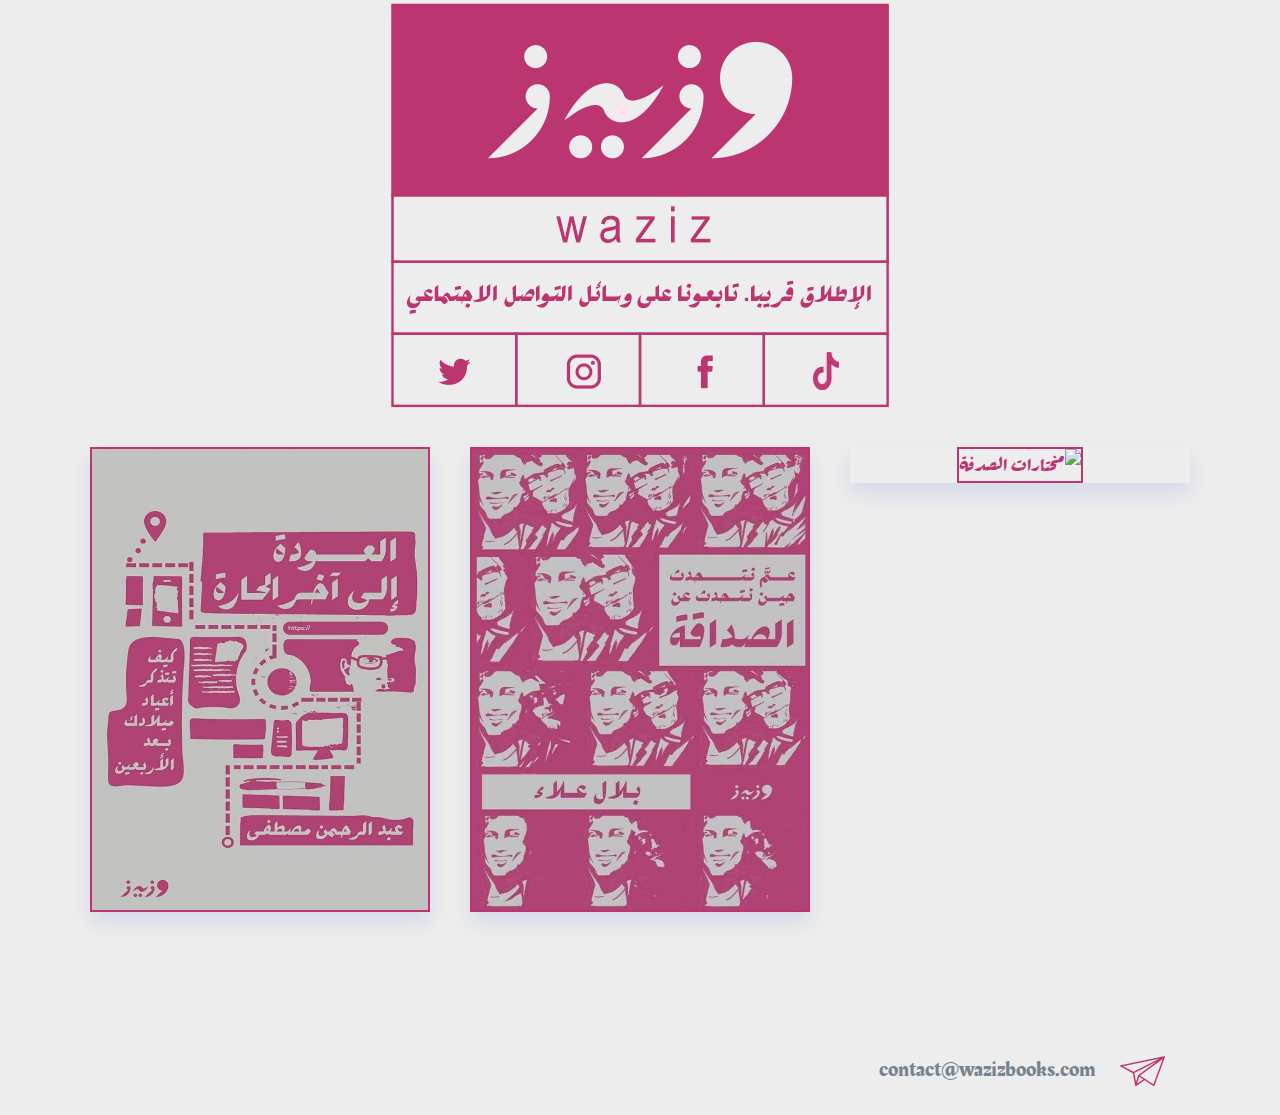
==== commit 84077bd0: "css" ====
--- a/index.html
+++ b/index.html
@@ -46,52 +46,62 @@
             
 
             <div class="container">
-                <br>
                 <img id="logo" src="images\Waziz\WebLandingPage.png" alt="Waziz" usemap="#image-map">
                 <map id="img-map-big" name="image-map">
-                    <area target="_blank" alt="" title="" href="https://www.twitter.com" coords="7,333,131,407" shape="rect">
+                    <area target="_blank" alt="" title="" href="https://twitter.com/wazizbooks?t=AembiRkUK3CKc3m58H98qA&s=09" coords="7,333,131,407" shape="rect">
                     <area target="_blank" alt="" title="" href="https://www.instagram.com" coords="131,333,252,404" shape="rect">
-                    <area target="_blank" alt="" title="" href="https://www.facebook.com" coords="255,333,376,407" shape="rect">
-                    <area target="_blank" alt="" title="" href="https://www.Tiktok.com" coords="377,332,501,404" shape="rect">
+                    <area target="_blank" alt="" title="" href="https://www.facebook.com/profile.php?id=100083774730850&mibextid=ZbWKwL" coords="255,333,376,407" shape="rect">
+                    <area target="_blank" alt="" title="" href="https://www.tiktok.com/@wazizbooks?_t=8ZCt9MJS2FB&_r=1" coords="377,332,501,404" shape="rect">
                 </map>
+        
+        
+                
+                    <div class="row">
+                        <div class="col-md-4">
+                            <div class="feature-block">
+                                <!-- Start Blog item -->
+                                <div class="blog-item">
+                                    <div class="blog-article style-1">
+                                        <div class="article-img">
+                                            <a target="_blank" href="https://www.goodreads.com/book/show/80344095?ac=1&from_search=true&qid=WP8uztmn5m&rank=1"><img src="images\Waziz\front مختارات الصدفة.jpeg" class="img-fluid" alt="مختارات الصدفة"></a>
+                                        </div>
+                                    </div>
+                                </div>
+                            </div>
+                        </div>
+                        <!-- End Blog item -->
 
-                <div class="owl-carousel blog-slider">
-                    
-                    <!-- Start Blog item -->
-                    <div class="blog-item">
-                        <div class="blog-article style-1">
-                            <div class="article-img">
-                                <a target="_blank" href="https://www.goodreads.com/"><img class="cover" src="images\Waziz\front العودة الى اخر الحارة.jpeg" class="img-fluid" alt="العودة الى اخر الحارة"></a>
+                            
+                            
+                        
+                        
+                        <div class="col-md-4">
+                            <div class="feature-block">
+                                <!-- Start Blog item -->
+                                <div class="blog-item">
+                                    <div class="blog-article style-1">
+                                        <div class="article-img">
+                                            <a target="_blank" href="https://www.goodreads.com/book/show/78816202?ac=1&from_search=true&qid=Z5PBfeA29W&rank=2"><img src="images\Waziz\عم نتحدث front.jpeg" class="img-fluid" alt="عم نتحدث حين نتحدث عن الصداقة"></a>
+                                        </div>
+                                    </div>
+                                </div>
                             </div>
-
                         </div>
+                        <!-- End Blog item -->
+                        <div class="col-md-4">
+                            <div class="feature-block">
+                                <!-- Start Blog item -->
+                                <div class="blog-item">
+                                    <div class="blog-article style-1">
+                                        <div class="article-img">
+                                            <a target="_blank" href="https://www.goodreads.com/book/show/80344047?ac=1&from_search=true&qid=QMiV5nfQmR&rank=1"><img src="images\Waziz\front العودة الى اخر الحارة.jpeg" class="img-fluid" alt="العودة الى اخر الحارة"></a>
+                                        </div>
+                                    </div>
+                                </div>
+                            </div>
+                        </div>
+                        <!-- End Blog item -->
                     </div>
-                    <!-- End Blog item -->
-
-                    <!-- Start Blog item -->
-                    <div class="blog-item">
-                        <div class="blog-article style-1">
-                            <div class="article-img">
-                                <a target="_blank" href="https://www.goodreads.com/"><img class="cover" src="images\Waziz\عم نتحدث front.jpeg" class="img-fluid" alt="عم نتحدث حين نتحدث عن الصداقة"></a>
-                            </div>
-
-                        </div>
-                    </div>
-                    <!-- End Blog item -->
-
-                    <!-- Start Blog item -->
-                    <div class="blog-item">
-                        <div class="blog-article style-1">
-                            <div class="article-img">
-                                <a target="_blank" href="https://www.goodreads.com/"><img class="cover" src="images\Waziz\front مختارات الصدفة.jpeg" class="img-fluid" alt="مختارات الصدفة"></a>
-                            </div>
-
-                        </div>
-                    </div>
-                    <!-- End Blog item -->
-
-                    
-                </div>
             </div>
         </section>
         <!-- End Blog Section -->
--- a/css/style.css
+++ b/css/style.css
@@ -1014,7 +1014,7 @@
 .feature-block {
     margin-bottom: 30px;
     text-align: center;
-    padding: 20px;
+    padding: 0px;
     border-radius: 10px;
 }
 .feature-icon {
@@ -2426,7 +2426,7 @@
         margin-left: 5px;
         width: 160px;
     }
-    /*.app-button a {
+    .app-button a {
         padding: 5px 10px;
     }
     .apple-button .slider-button-icon i {
@@ -2451,7 +2451,7 @@
     }
     .blog-item {
         margin: 20px 0;
-    }*/
+    }
     .section-block {
         padding: 60px 0;
     }
@@ -2610,7 +2610,7 @@
         display: block;
         margin-left: auto;
         margin-right: auto;
-        width: 390px;
+        width: 322px;
     }    
 }
 
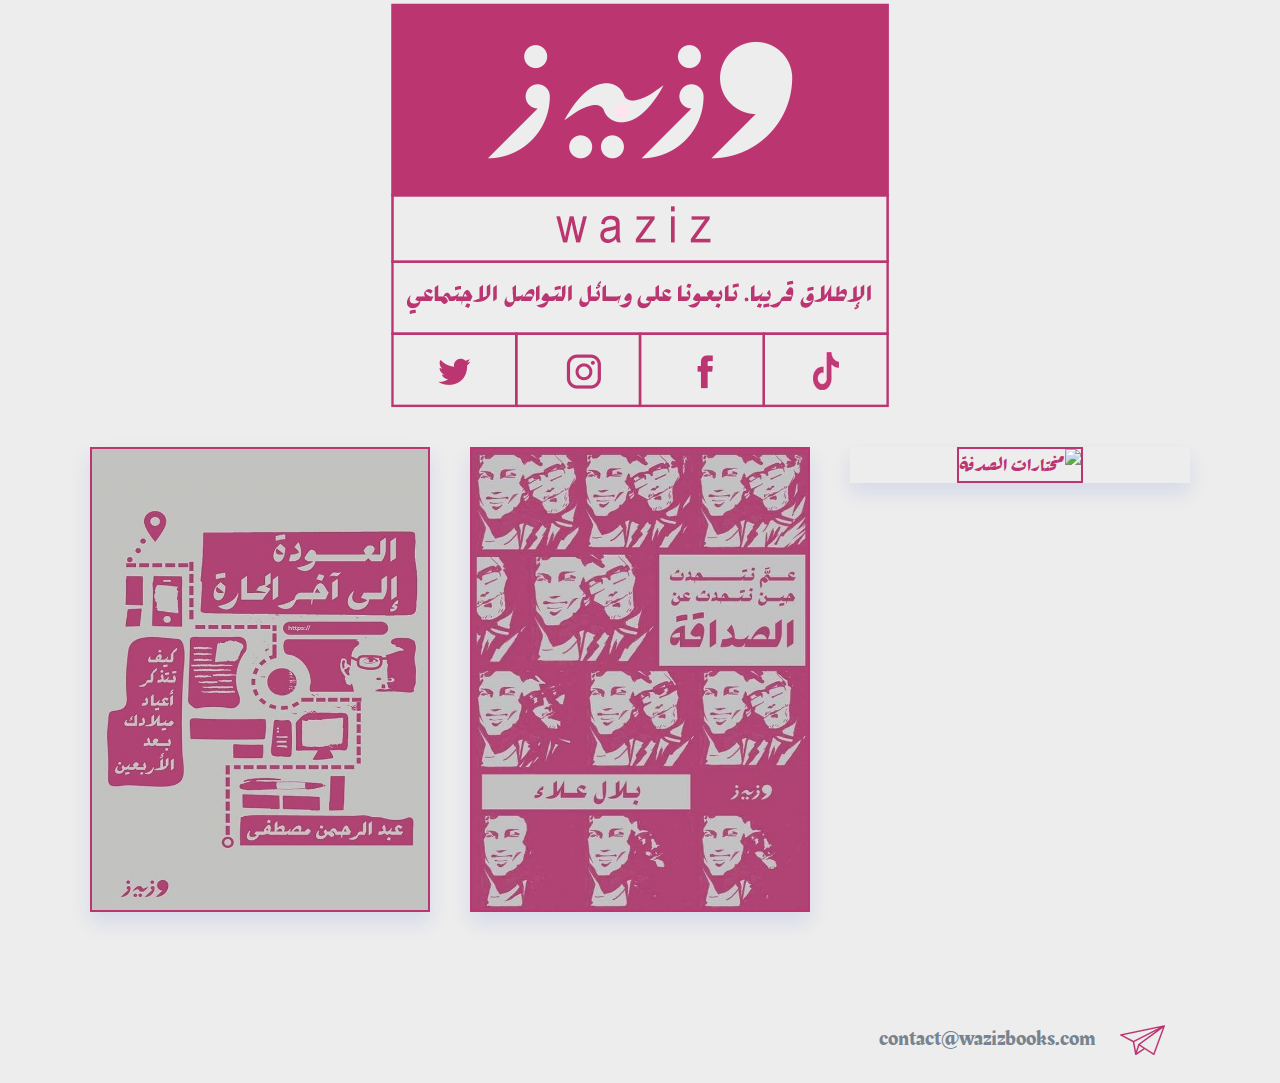
==== commit cb4e10fd: "css" ====
--- a/index.html
+++ b/index.html
@@ -49,7 +49,7 @@
                 <img id="logo" src="images\Waziz\WebLandingPage.png" alt="Waziz" usemap="#image-map">
                 <map id="img-map-big" name="image-map">
                     <area target="_blank" alt="" title="" href="https://twitter.com/wazizbooks?t=AembiRkUK3CKc3m58H98qA&s=09" coords="7,333,131,407" shape="rect">
-                    <area target="_blank" alt="" title="" href="https://www.instagram.com" coords="131,333,252,404" shape="rect">
+                    <area target="_blank" alt="" title="" href="https://www.instagram.com/waziz.books/?igshid=YmMyMTA2M2Y%3D" coords="131,333,252,404" shape="rect">
                     <area target="_blank" alt="" title="" href="https://www.facebook.com/profile.php?id=100083774730850&mibextid=ZbWKwL" coords="255,333,376,407" shape="rect">
                     <area target="_blank" alt="" title="" href="https://www.tiktok.com/@wazizbooks?_t=8ZCt9MJS2FB&_r=1" coords="377,332,501,404" shape="rect">
                 </map>
@@ -114,7 +114,6 @@
                     <!-- Start Contact Information -->
                     <div class="col-md-5">
                         <div class="section-header-style2">
-                            <br>
                             <hr style="height:10px; visibility:hidden;" />
                         </div>
                         <div id="contactus" class="contact-details">
--- a/css/style.css
+++ b/css/style.css
@@ -1,12 +1,3 @@
-/*
-Template Name: Ariel - App Landing page template + RTL
-Template URI: http://elmanawy.info/demo/ariel
-Description: 
-Author: Marwa El-Manawy
-Author URL: https://elmanawy.info
-Version: 1.0
-*/
-
 /*================================================
  [  Table of contents  ]
  ================================================
@@ -30,24 +21,9 @@
      6.2 Features style-2
      6.3 Features style-3
      6.4 Features style-4
-#7.  How it works
-#8.  Screenshots
-#9.  Pricing
-#10. Reviews
-#11. FAQS
-#12. Clients
-#13. Blog
-#14. Contact
-#15. Footer
-#16. Contact Us Page
-#17. Faqs Page
-#18. Reviews Page
-#19. Login & Signup & Recover Account Page
-#20. 404 page
-#21. Coming Soon page
-#22. Download App
-     22.1 Download App Style 1
-#23. Responsive
+#7. Blog
+#8. Contact
+#9. Responsive
  ======================================
  [ End table content ]
  ======================================*/
@@ -124,16 +100,6 @@
     margin: 0;
     padding: 0;
 }
-.btn{
-    border-radius: 25px;
-    color: #fff;
-    font-size: 14px;
-}
-.btn.focus, .btn:focus{
-    outline: none !important;
-    box-shadow: none;
-}
-
 /* ============================================================================= 
 #3. Common Style (Pagination, Main Titles)
 ============================================================================= */
@@ -164,51 +130,6 @@
 .section-header-style2 p{
     font-size: 16px;    
 }
-.page-header{
-    position: relative;
-    background-size: 200% auto;
-    background: url(../images/start-home-bg2.jpg);
-    position: relative;
-    background-size: cover;
-    overflow: hidden;
-    background-position: center;
-    background-repeat: no-repeat;
-    padding: 170px 0;
-}
-.page-header:before {
-    position: absolute;
-    content: '';
-    background: linear-gradient(to left, rgba(144, 30, 193, 1) 0%, rgb(107, 73, 238, 0.85) 51%, rgba(144, 30, 193, 0.85) 100%);
-    background-size: 200% auto;
-    width: 100%;
-    height: 100%;
-    top: 0;
-    left: 0;
-}
-.page-header .shape-bottom img.bottom-shape{
-    transform: scaleX(-1);
-}
-.title-box {
-    position: relative;
-}
-.breadcrumb {
-    background: transparent;
-    color: #fff;
-    padding: 0;
-}
-.title-box h1 {
-    color: #fff;
-    font-size: 42px;
-    margin-bottom: 15px;
-}
-.breadcrumb a {
-    text-transform: capitalize;
-    font-size: 16px;
-    line-height: 20px;
-    color: #fff;
-}
-.breadcrumb span:last-child{
-    color: rgba(255, 255, 255, 0.6);
 }
 .owl-dots {
     text-align: center;
@@ -391,29 +312,6 @@
     right: 0;
 }
 
-/*-------------Back to Top--------------*/
-#back-to-top .top {
-    position: fixed;
-    color: #ffffff;
-    background-image: linear-gradient(to right, #bb3571 0%, #bb3571 51%, #bb3571 100%);
-    background-size: 200% auto;
-    bottom: 45px;
-    right: 45px;
-    z-index: 999;
-    font-size: 16px;
-    width: 40px;
-    height: 40px;
-    text-align: center;
-    line-height: 40px;
-    border-radius: 50%;
-    -webkit-transition: all .3s ease-in-out;
-    -moz-transition: all .3s ease-in-out;
-    transition: all .3s ease-in-out;
-    box-shadow: 0px 20px 30px 0px rgba(12, 0, 46, 0.1);
-}
-#back-to-top .top:hover {
-    background-position: right center !important;
-}
 /*------------- Page Preloader --------------*/
 #preloader {
     width: 100%;
@@ -460,468 +358,6 @@
     100% {transform: rotate(360deg); opacity: 0.5;}
 }
 /* ============================================================================= 
-#4. Header
-============================================================================= */
-/********************  Header style 1 ********************/
-.navbar-expand-md .navbar-nav {
-    margin-right: auto;
-}
-.header-area.sticky .navbar{
-    background-image: linear-gradient(180deg rgba(255, 255, 255, 0.9) 0%, rgba(255, 255, 255, 0.9) 51%, rgba(255, 255, 255, 0.9) 100%);
-    background-size: 200% auto;
-    box-shadow: #ffffff;
-}
-.site-logo a{
-    color: #fff;
-}
-.site-logo img{
-    height: 48px;
-}
-.navbar-nav li{
-    padding: 15px;
-}
-.navbar-nav li a {
-    color: #ffffff;
-    text-transform: uppercase;
-    -webkit-transition: all .2s ease 0s;
-    -moz-transition: all .2s ease 0s;
-    -o-transition: all .2s ease 0s;
-    -ms-transition: all .2s ease 0s;
-    transition: all .2s ease 0s;
-    padding: 0;
-    display: inline-block;
-    font-size: 25px;
-}
-.navbar-nav .dropdown-menu{
-    box-shadow: 0 15px 30px rgba(22,28,45,.15);
-    margin: 0;
-    padding: 10px;
-    display: none;
-    position: absolute;
-    z-index: 99;
-    min-width: 190px;
-    border: 0;
-    background-color: #fff;
-    white-space: nowrap;
-    border-radius: 4px;
-    animation: fadeIn .4s;
-    -webkit-animation: fadeIn .4s;
-    -moz-animation: fadeIn .4s;
-    -o-animation: fadeIn .4s;
-    -ms-animation: fadeIn .4s;
-    right: 0;
-    left: unset;
-    text-align: right;
-}
-.dropdown-menu:before {
-    position: absolute;
-    top: -8px;
-    right: 22px;
-    left: unset;
-    display: block;
-    content: "";
-    width: 0;
-    height: 0;
-    border-style: solid;
-    border-width: 0 9px 8px;
-    border-color: transparent transparent #fff;
-    box-sizing: border-box;
-}
-.navbar-nav .dropdown-menu a{
-    width: 100%;
-    padding: 6px 12px;
-    margin-bottom: 2px;
-    border-radius: 4px;
-    font-size: 14px;
-    color: #666;
-    text-decoration: none;
-    display: inline-block;
-    float: left;
-    letter-spacing: .5px;
-    clear: both;
-    position: relative;
-    outline: 0;
-    transition: all .3s ease-in-out;
-    -webkit-transition: all .3s ease-in-out;
-    -moz-transition: all .3s ease-in-out;
-    -o-transition: all .3s ease-in-out;
-    -ms-transition: all .3s ease-in-out;
-    border-radius: 20px;
-}
-.navbar-nav .dropdown-menu a:hover{
-    color: #fff;
-    background-image: linear-gradient(to right, #bb3571 0%, #bb3571 51%, #bb3571 100%);
-    -webkit-transition: all 500ms;
-    transition: all 500ms;
-    background-size: 200% auto;
-    padding-right: 20px;
-}
-.nav-item.dropdown:hover .dropdown-menu{
-    display: block ;
-}
-.dropdown > .dropdown-toggle:active {
-    pointer-events: none;
-}
-.dropdown-toggle::after {
-    margin-right: .255em;
-    margin-left: 0;
-}
-/********************  Header style 2 ********************/
-.home-demo3 .navbar-nav li a {
-    color: #212529;
-}
-.home-demo3 .header-area.sticky .navbar {
-    background-image: linear-gradient(to right, rgba(250, 238, 254, 0.9) 0%, rgba(231, 225, 254, 0.9) 51%, rgba(213, 212, 213, 0.9) 100%);
-}
-/* ============================================================================= 
-#5. Home Start Page
-============================================================================= */
-/**************  5.1 Start Home Demo1 ***********/
-.start_home{
-    position: relative;
-    background-size: cover;
-    overflow: hidden;
-    background-position: center;
-    background-repeat: no-repeat; 
-    color: #ffffff;
-}
-.start_home.demo1 {
-    background: url(../images/start-home-bg.jpg) no-repeat fixed;
-    /*margin-bottom: 80px;*/  
-    height: 700px;
-}
-.start_home.demo1:before, .start_home.demo2:before {
-    position: absolute;
-    content: '';
-    background-color: #bb3571;
-    background-size: 200% auto;
-    width: 100%;
-    height: 100%;
-    top: 0;
-    left: 0;
-}
-.shape-bottom img.bottom-shape {
-    position: absolute;
-    left: 0;
-    right: 0;
-    bottom: -2px;
-    z-index: 1;
-    width: 100%;
-    margin: 0 auto;
-    /*transform: rotateX(-1);*/
-}
-.start-home-content {
-    height: 700px;
-    -webkit-flex-flow: column wrap;
-    -ms-flex-flow: column wrap;
-    flex-flow: column wrap;
-    display: -webkit-box;
-    display: -webkit-flex;
-    display: -ms-flexbox;
-    display: flex;
-    -webkit-box-pack: center;
-    -webkit-justify-content: center;
-    -ms-flex-pack: center;
-    justify-content: center;
-
-}
-.start-home-content h1 {
-    text-transform: capitalize;
-    font-size: 45px;
-    color: #fff;
-}
-.start-home-content p {
-    color: #fff;
-    font-size: 16px;
-}
-.apple-button {
-    width: 180px;
-    display: inline-block;
-    margin-left: 15px;
-    margin-top: 30px;
-}
-.app-button a {
-    border: 2px solid #ffffff;
-    border-radius: 5px;
-    padding: 8px 15px;
-    text-decoration: none;
-    color: #ffffff;
-    display: block;
-}
-.apple-button .slider-button-icon {
-    padding: 0px 3px 6px 20px;
-    float: right;
-}
-.apple-button .slider-button-icon i {
-    font-size: 32px;
-    line-height: 36px;
-}
-.slider-button-title {
-    text-transform: uppercase;
-}
-.left-side-content p {
-    max-width: 575px;
-}
-.slider-button-title p {
-    margin: 0px;
-    padding: 0;
-    font-size: 11px;
-    line-height: 18px;
-}
-.slider-button-title h3 {
-    margin: 0;
-    font-size: 14px;
-    line-height: 20px;
-    text-transform: capitalize;
-    color: #fff;
-}
-.google-button {
-    width: 180px;
-    display: inline-block;
-    margin-left: 15px;
-    margin-top: 30px;
-}
-.google-button .slider-button-icon {
-    padding: 0px 3px 6px 15px;
-    float: right;
-}
-.google-button .slider-button-icon i {
-    font-size: 26px;
-    line-height: 38px;
-}
-.app-button a:hover {
-    background: #fff;
-    border: 2px solid transparent;
-    color: #bb3571;
-}
-.app-button a:hover p, .app-button a:hover h3{
-    color: #bb3571; 
-}
-.start-home-img img{
-    animation: floating2 7s infinite;
-    -webkit-animation: floating2 7s infinite; 
-}
-.start_home.demo1 .start-home-img img{
-    position: absolute;
-    left: 0;
-    z-index: 99;
-}
-/************ 5.2 Start Home Demo2  *******************/
-.start_home.demo2 {
-    
-    height: 750px;
-}
-.start-home-img {
-    height: 750px;
-    -webkit-flex-flow: column wrap;
-    -ms-flex-flow: column wrap;
-    flex-flow: column wrap;
-    display: -webkit-box;
-    display: -webkit-flex;
-    display: -ms-flexbox;
-    display: flex;
-    -webkit-box-pack: center;
-    -webkit-justify-content: center;
-    -ms-flex-pack: center;
-    justify-content: center;
-    padding-right: 60px;
-    padding-left: 0px;
-}
-.wave-area {
-    height: 5%;
-    width: 100%;
-    position: absolute;
-    bottom: 0;
-    left: 0;
-    background: white;
-    z-index: 1
-}
-
-.wave {
-    background: url("../images/shapes/wave.svg") repeat-x;
-    position: absolute;
-    top: -100px;
-    width: 6400px;
-    height: 100px;
-    animation: wave 35s cubic-bezier(0.36, 0.45, 0.63, 0.53) infinite;
-    transform: translate3d(0, 0, 0)
-}
-
-.wave:nth-of-type(2) {
-    top: -56px;
-    animation: wave 20s cubic-bezier(0.36, 0.45, 0.63, 0.53) -0.125s infinite, swell 7s ease -1.25s infinite;
-    opacity: 1
-}
-
-@keyframes wave {
-    0% {
-        margin-left: 0
-    }
-    100% {
-        margin-left: -1600px
-    }
-}
-
-@keyframes swell {
-    0%,
-    100% {
-        transform: translate3d(0, -45px, 0)
-    }
-    50% {
-        transform: translate3d(0, 5px, 0)
-    }
-}
-
-/**************  5.3 Start Home Demo3 ***********/
-.start_home.demo3 .start-home-content h1{
-    background: #bb3571;
-    background: -moz-linear-gradient(to right, #bb3571 2%, #bb3571 82%);
-    background: -webkit-linear-gradient(to right, #bb3571 2%, #bb3571 82%);
-    background: linear-gradient(to right, #bb3571 2%, #bb3571 82%);
-    background: linear-gradient(to right, #bb3571 2%, #bb3571 82%);
-    filter: progid:DXImageTransform.Microsoft.gradient( startColorstr='#bb3571', endColorstr='#bb3571',GradientType=1 );
-    -webkit-background-clip: text;
-    -webkit-text-fill-color: transparent;
-}
-.start_home.demo3 .start-home-content p {
-    color: #77838f;
-}
-.start_home.demo3 .start-home-content .app-button p{
-    color: #fff; 
-}
-.start_home.demo3 .start-home-content .app-button a {
-    border: 2px solid #bb3571;
-    background-color: #bb3571;
-}
-.start_home.demo3 .start-home-content .app-button a:hover {
-    background: #fff;
-    border: 2px solid #bb3571;
-    color: #bb3571;
-}
-.start_home.demo3 .start-home-content .app-button a:hover p {
-    color: #bb3571;
-}
-.start_home.demo3 .start-home-content span{
-    color: #00c9a7;
-    font-weight: 500;
-}
-/**************  5.4 Start Home Demo4 ***********/
-.home-top-shape {
-    position: absolute;
-    left: 0;
-    transform: scaleX(-1);
-    height: 750px;
-}
-.home-top-shape img{
-    height: 100%;
-}
-.start_home.demo3 .theme-btn{
-    padding: 20px 40px;
-}
-.start_home.demo3 .banner-btns .btn {
-    padding: 12px 25px;
-    min-width: 200px;
-    font-size: 16px;
-    margin-top: 30px;
-}
-.btn-video{
-    color: #00c9a7 !important;
-}
-.btn-video i {
-    color: #00c9a7 !important;
-    background-color: rgba(0, 201, 167, 0.1) !important;
-    position: relative;
-    display: inline-block;
-    vertical-align: middle;
-    text-align: center;
-    width: 55px;
-    height: 55px;
-    font-size: 18px;
-    border-radius: 50%;
-    background-color: #fff;
-    transition: all 0.3s ease-in-out;
-    line-height: 55px;
-    margin-left: 5px;
-}
-.btn-video:hover i {
-    -webkit-transform: scale(1.1);
-    transform: scale(1.1);
-}
-/**************  5.5 Start Home Demo5 ***********/
-.home-banner-subscribe{
-    margin-top: 30px;  
-}
-.home-banner-subscribe h2 {
-    color: #fff;
-    font-weight: 500;
-    font-size: 18px;
-}
-.home-banner-subscribe .newsletter-form {
-    margin-bottom: 15px;
-}
-.custom-control-label a {
-    color: rgba(255, 255, 255, 0.78);
-    border-bottom: 1px dashed rgba(255, 255, 255, 0.78);
-}
-.custom-control {
-    padding-right: 1.5rem;
-    padding-left: 0;
-}
-.custom-control-label::before {
-    right: -1.5rem;
-    left: unset;
-}
-/**************  5.6 Start Home Demo6 ***********/
-.start_home.demo2.demo6 {
-    background: url(../images/start-home-bg.jpg);
-}
-.start_home.demo6{
-    text-align: center;
-}
-.demo6 .btn-video i {
-    background-color: #fff !important;
-    width: 70px;
-    height: 70px;
-    font-size: 22px;
-    line-height: 70px;
-    margin-right: 0;
-    margin-bottom: 35px;
-}
-.start_home.demo6 .start-home-content h1 {
-    font-size: 50px;
-    font-weight: 500;
-}
-.start_home.demo6 .start-home-content > p {
-    font-size: 18px;
-}
-
-/**************  5.7 Start Home Demo7 ***********/
-.home-banner-blocks {
-    margin-top: -100px;
-    margin-bottom: 50px;
-}
-.banner-blk{
-    box-shadow: 0 3px 20px 0 rgba(154, 161, 171, 0.18);
-    background: #fff;
-    padding: 40px 30px;
-    border-radius: 10px;
-    text-align: center;
-    display: block;
-    transition: all 0.2s ease-in-out;
-    margin-bottom: 15px;
-}
-.banner-blk:hover{
-    -webkit-transform: translateY(-3px);
-    transform: translateY(-3px);
-}
-.bnr-icon img{
-    max-height: 80px;
-    margin-bottom: 15px;
-}
-.banner-blk h3{
-    font-size: 18px;
-}
-/* ============================================================================= 
 #6. Features
 ============================================================================= */
 /************ 6.1 Features style-1 *******************/
@@ -929,63 +365,6 @@
     position: relative;
     padding-bottom: 0;
 }
-.circls-features {
-    position: absolute;
-    top: 58%;
-    left: 50%;
-    -webkit-transform: translate(-50%, -50%);
-    -ms-transform: translate(-50%, -50%);
-    transform: translate(-50%, -50%);
-    z-index: -1;
-}
-
-.circls-features > div {
-    position: absolute;
-    top: 50%;
-    left: 50%;
-    -webkit-transform: translate(-50%, -50%);
-    -ms-transform: translate(-50%, -50%);
-    transform: translate(-50%, -50%);
-    width: 23rem;
-    height: 23rem;
-    border-radius: 100%;
-    background-image: -webkit-gradient(linear, left top, left bottom, from(rgba(227, 221, 246, 0.1)), color-stop(65%, rgba(227, 221, 246, 0.2)), to(rgba(227, 221, 246, 0.1)));
-    background-image: -webkit-linear-gradient(top, rgba(227, 221, 246, 0.1) 0%, rgba(227, 221, 246, 0.2) 65%, rgba(227, 221, 246, 0.1) 100%);
-    background-image: -o-linear-gradient(top, rgba(227, 221, 246, 0.1) 0%, rgba(227, 221, 246, 0.2) 65%, rgba(227, 221, 246, 0.1) 100%);
-    background-image: linear-gradient(-180deg, rgba(227, 221, 246, 0.1) 0%, rgba(227, 221, 246, 0.2) 65%, rgba(227, 221, 246, 0.1) 100%);
-    z-index: -1;
-}
-
-.circls-features .circle-1 {
-    -webkit-transform: translate(-50%, -50%) scale(0.67);
-    -ms-transform: translate(-50%, -50%) scale(0.67);
-    transform: translate(-50%, -50%) scale(0.67);
-}
-
-.circls-features .circle-2 {
-    -webkit-transform: translate(-50%, -50%) scale(1.05);
-    -ms-transform: translate(-50%, -50%) scale(1.05);
-    transform: translate(-50%, -50%) scale(1.05);
-}
-
-.circls-features .circle-3 {
-    -webkit-transform: translate(-50%, -50%) scale(1.63);
-    -ms-transform: translate(-50%, -50%) scale(1.63);
-    transform: translate(-50%, -50%) scale(1.63);
-}
-
-.circls-features .circle-4 {
-    -webkit-transform: translate(-50%, -50%) scale(2.1);
-    -ms-transform: translate(-50%, -50%) scale(2.1);
-    transform: translate(-50%, -50%) scale(2.1);
-}
-
-.circls-features .circle-x {
-    will-change: transform;
-    -webkit-animation: pulsate 3s infinite;
-    animation: pulsate 3s infinite;
-}
-
 @-webkit-keyframes pulsate {
     0% {
         opacity: 1;
@@ -1017,372 +396,12 @@
     padding: 0px;
     border-radius: 10px;
 }
-.feature-icon {
-    width: 65px;
-    height: 65px;
-    position: relative;
-    display: block;
-    margin: 0 auto 20px auto;
-    font-size: 24px;
-    border-radius: 50%;
-    color: #fff;
-    text-align: center;
-    line-height: 65px;
-    z-index: 1;
-}
-.feature-icon.icon-1 {
-    background: #7142f8;
-}
-.feature-icon.icon-2 {
-    background: #ecbf24;
-}
-.feature-icon.icon-3 {
-    background: #fa4c9a;
-}
-.feature-icon.icon-4 {
-    background: #35bfe7;
-}
-.feature-icon.icon-5 {
-    background: #8621c6;
-}
-.feature-icon.icon-6 {
-    background: #5cbd2c;
-}
+
 .feature-block h3{
     font-size: 16px;
     line-height: 22px;
     margin-bottom: 8px;  
 }
-/************ 6.2 Features style-2 *******************/
-.features-style2 .img-box{
-    text-align: center;
-}
-.features-style2 .feature-block{
-    background: #fff;
-    box-shadow: 0px 0px 29px 6px rgba(154, 161, 171, 0.18);
-    text-align: right;
-    margin-bottom: 50px;
-}
-.features-style2 .feature-block .feature-icon {
-    float: right;
-    margin: 0 0 0 20px;
-}
-.features-style2 .feature-block .feature-content {
-    padding-right: 85px;
-}
-.features-style2 .feature-block .feature-content h3{
-    margin-bottom: 7px;
-}
-.features-style2 .feature-block .feature-content p {
-    margin-bottom: 0;
-}
-
-/************ 6.3 Features style-3 *******************/
-.features-style3{
-    background: #f8f9fb;
-    position: relative;
-}
-.features-style3 .feature-block{
-    background: #fff;
-    box-shadow: 0px 30px 25px 0px rgba(64, 1, 4, 0.1), 0px -6px 0px 0px rgba(248, 99, 107, 0.004);
-    border-radius: 25px;
-}
-.features-style3 .feature-block {
-    padding: 30px;
-    margin-bottom: 30px;
-    text-align: right;
-}
-.features-style3  .feature-block.offset-top{
-    transform: translateY(30px);
-}
-.features-style3 .feature-icon {
-    width: 100%;
-    text-align: right;
-    height: auto;
-    border-radius: 0;
-}
-.features-style3 .feature-icon i:before{
-    background: #bb3571;
-    background: -moz-linear-gradient(to right, #bb3571 2%, #bb3571 82%);
-    background: -webkit-linear-gradient(to right, #bb3571 2%, #bb3571 82%);
-    background: linear-gradient(to right, #bb3571 2%, #bb3571 82%);
-    background: linear-gradient(to right, #bb3571 2%, #bb3571 82%);
-    filter: progid:DXImageTransform.Microsoft.gradient( startColorstr='#bb3571', endColorstr='#bb3571',GradientType=1 );
-    -webkit-background-clip: text;
-    -webkit-text-fill-color: transparent;
-    font-size: 60px;
-    margin-right: 0;
-    display: block;
-}
-.home-demo3 #AppFeatures {
-    background: linear-gradient(0deg, #f8f9fb 35%, transparent 100%);
-}
-
-
-/************ 6.4 Features style-4 *******************/
-.features-style4 .feature-block {
-    margin-bottom: 0;
-    padding-bottom: 15px;
-}
-.features-style4 .feature-block .feq-icon-box{
-    text-align: right;
-    border: none;
-    margin: 0;
-    padding: 0;
-}
-.features-style4 .feature-block .faq-icon i{
-    margin-top: 0;
-}
-.features-style4 .feature-block .faq-icon i:before{
-    font-size: 50px;
-}
-/* ============================================================================= 
-#7. How it works
-============================================================================= */
-.description-block{
-    padding: 30px;
-    margin-bottom: 30px;
-    background: #fff;
-    box-shadow: 0px 0px 29px 6px rgba(154, 161, 171, 0.18);
-    -webkit-box-shadow: 0px 0px 25px 6px rgba(154, 161, 171, 0.1);
-    padding: 30px 20px 20px;
-    -webkit-border-radius: 3px;
-    -moz-border-radius: 3px;
-    border-radius: 10px;
-}
-.inner-box{
-    padding-right: 70px;
-    position: relative;
-}
-.inner-box .step_num{
-    position: absolute;
-    right: 0px;
-    top: 0px;
-    width: 40px;
-    height: 40px;
-    text-align: center;
-    transition: .3s ease; 
-}
-.inner-box h3{
-    position: relative;
-    font-size: 16px;
-    text-transform: capitalize;
-}
-.inner-box p{
-    margin-top: 8px;
-    margin-bottom: 10px;
-}
-.img-box img {
-    animation: floating2 7s infinite;
-    -webkit-animation: floating2 7s infinite;
-    max-height: 500px;
-}
-
-@keyframes floating2 {
-    0% {
-        -webkit-transform: rotateX(0deg) translateY(0px);
-        -moz-transform: rotateX(0deg) translateY(0px);
-        -ms-transform: rotateX(0deg) translateY(0px);
-        -o-transform: rotateX(0deg) translateY(0px);
-        transform: rotateX(0deg) translateY(0px);
-    }
-    50% {
-        -webkit-transform: rotateX(0deg) translateY(15px);
-        -moz-transform: rotateX(0deg) translateY(15px);
-        -ms-transform: rotateX(0deg) translateY(15px);
-        -o-transform: rotateX(0deg) translateY(15px);
-        transform: rotateX(0deg) translateY(15px);
-    }
-    100% {
-        -webkit-transform: rotateX(0deg) translateY(0px);
-        -moz-transform: rotateX(0deg) translateY(0px);
-        -ms-transform: rotateX(0deg) translateY(0px);
-        -o-transform: rotateX(0deg) translateY(0px);
-        transform: rotateX(0deg) translateY(0px);
-    }
-}
-
-@-webkit-keyframes floating2 {
-    0% {
-        -webkit-transform: rotateX(0deg) translateY(0px);
-        -moz-transform: rotateX(0deg) translateY(0px);
-        -ms-transform: rotateX(0deg) translateY(0px);
-        -o-transform: rotateX(0deg) translateY(0px);
-        transform: rotateX(0deg) translateY(0px);
-    }
-    50% {
-        -webkit-transform: rotateX(0deg) translateY(15px);
-        -moz-transform: rotateX(0deg) translateY(15px);
-        -ms-transform: rotateX(0deg) translateY(15px);
-        -o-transform: rotateX(0deg) translateY(15px);
-        transform: rotateX(0deg) translateY(15px);
-    }
-    100% {
-        -webkit-transform: rotateX(0deg) translateY(0px);
-        -moz-transform: rotateX(0deg) translateY(0px);
-        -ms-transform: rotateX(0deg) translateY(0px);
-        -o-transform: rotateX(0deg) translateY(0px);
-        transform: rotateX(0deg) translateY(0px);
-    }
-}
-
-/* ============================================================================= 
-#8. Screenshots
-============================================================================= */
-#appScreenshots {
-    padding: 200px 0;
-    background: linear-gradient(180deg, #f8f9fb 35%, transparent 100%);
-    position: relative;
-}
-.list_screen_slide:after {
-    content: url("../images/screen/phone.png");
-    left: 50%;
-    position: absolute;
-    top: 50%;
-    -webkit-transform: translate(-51.4%, -48.9%);
-    transform: translate(-50%, -48.9%)
-}
-.list_screen_slide .item img {
-    display: block;
-    margin: auto;
-    width: auto;
-    max-width: 100%;
-    border-radius: 20px;
-    border: 2px solid #eee;
-}
-.list_screen_slide .owl-item .item img {
-    -webkit-transition: 0.3s;
-    transition: 0.3s;
-    -webkit-transform: scale(0.9);
-    transform: scale(0.9);
-}
-
-.list_screen_slide .owl-item.center .item img {
-    -webkit-transform: scale(1);
-    transform: scale(1);
-}
-.list_screen_slide .owl-dots {
-    position: absolute;
-    left: 0;
-    right: 0;
-    bottom: -130px;
-}
-
-/* ============================================================================= 
-#9. Pricing
-============================================================================= */
-.pricing-btns-group{
-    margin-top: 50px;
-}
-.pricing-btns-group li a {
-    position: relative;
-    border: 1px solid;
-    color: #5d2cd7;
-    padding: 14px 30px;
-    font-size: 16px;
-    max-width: 140px;
-}
-.pricing-btns-group li a:hover{
-    border: 1px solid;
-    color: #5d2cd7;
-}
-.pricing-btns-group li:first-child a{
-    border-top-left-radius: 0;
-    border-bottom-left-radius: 0;
-    border-left: 0;
-}
-.pricing-btns-group li:last-child a{
-    border-top-right-radius: 0;
-    border-bottom-right-radius: 0;
-    border-right: 0;
-}
-.pricing-btns-group li a.active, .pricing-btns-group li a.active:hover{
-    color: #fff;
-    background: linear-gradient(to right, #bb3571 0%, #bb3571 51%, #bb3571 100%);
-    background-size: 200% auto;
-    border-color: transparent;
-}
-.pricing-btns-group li a .btn-badge {
-    position: absolute;
-    top: 0;
-    left: -70px;
-    -webkit-transform: translate(50%, -50%);
-    transform: translate(50%, -50%);
-    color: #fff;
-    background-color: #00c9a7;
-    display: inline-block;
-    padding: 8px 10px;
-    font-size: 11px;
-    font-weight: 500;
-    line-height: 1;
-    border-radius: 14px;
-}
-.pricing-card {
-    background: #fff;
-    box-shadow: 0 0 25px rgba(140, 152, 164, 0.125) !important;
-    border-radius: 15px;
-}
-.card-header{
-    color: #fff;
-    text-align: center;
-    padding: 45px 10px;
-    border-radius: 15px 15px 0 0 !important;
-}
-.card-header h4{
-    color: #fff;
-    margin-bottom: 15px;
-    font-weight: 500;
-    font-size: 22px;
-}
-.card-header-price .simbole{
-    vertical-align: top !important;
-}
-.card-header-price .price-num{
-    font-size: 3.5rem;
-    font-weight: 600;
-    line-height: 1.2;
-}
-.card-body ul li {
-    position: relative;
-    padding-right: 35px;
-    margin-bottom: 20px;
-}
-.card-body ul li span {
-    color: #bb3571;
-    background: rgba(144, 30, 193, 0.07);
-    border-color: transparent;
-    width: 25px;
-    height: 25px;
-    border-radius: 50%;
-    font-size: 10px;
-    line-height: 25px;
-    text-align: center;
-    position: absolute;
-    top: -2px;
-    right: 0;
-
-}
-.card-body .btn  {
-    color: #bb3571;
-    background: rgba(144, 30, 193, 0.07);
-    padding: 12px 10px;
-    margin-top: 30px;
-    transition: all 500ms;
-}
-.card-body .btn:hover{
-    background: linear-gradient(to right, #bb3571 0%, #bb3571 51%, #bb3571 100%);
-    background-size: 200% auto;
-    color: #fff;
-}
-.pricing-card.top-35{
-    margin-top: -35px;
-}
-header.card-header {
-    background: linear-gradient(to right, rgba(144, 30, 193, 1) 0%, rgb(107, 73, 238) 51%, rgba(144, 30, 193, 1) 100%);
-    position: relative;
-    background-size: 200% auto;
-}
-
 /* ============================================================================= 
 #13. Blog
 ============================================================================= */
@@ -1398,14 +417,6 @@
     box-shadow: 0 10px 20px 0 rgba(0, 51, 204,0.1);
     border-radius: 0px;
     overflow: hidden;
-}
-#blog .blog-article.style-2{
-    background: #fff;
-    height: 435px;
-}
-.blog-article.style-2{
-    background: #fff;
-    height: 425px;
 }
 .blog-articl.style-1{
     padding: 15px;
@@ -1436,509 +447,6 @@
     pointer-events: none;
     border-radius: 15px;
 }
-.article-content {
-    align-items: center;
-    flex-direction: column;
-    height: 100%;
-    justify-content: center;
-    position: absolute;
-    top: 0;
-    width: 100%;
-    bottom: 0;
-    color: #6b6b6b;
-    padding: 25px 30px;
-    text-align: center;
-    display: flex;
-}
-.blog-article.style-2 .article-content{
-    background: #fff;
-}
-.article-content h4 a {
-    font-weight: 500;
-    margin-bottom: 25px;
-    display: block;
-}
-.blog-article.style-1 .article-content h4 a {
-    color: #fff;
-    font-size: 23px;
-}
-.blog-article.style-2 .article-content h4 a {
-    color: #333;
-    font-size: 16px;
-    font-weight: 300;
-}
-.post-author .img-block {
-    border-radius: 50%;
-    height: 50px;
-    width: 50px;
-    margin: auto;
-    margin-bottom: 8px;
-    overflow: hidden;
-}
-.post-author img {
-    border-radius: 50%;
-}
-.post-author h5{
-    font-size: 16px;
-}
-.blog-article.style-1 .post-author h5{
-    color: #fff;
-}
-.blog-article.style-2 .post-author h5{
-    color: #444;
-}
-.blog-article.style-2 a.btn {
-    padding: 8px 20px;
-    margin-top: 15px;
-}
-.blog-article.style-3 .article-content {
-    display: block;
-    position: relative;
-    text-align: right;
-}
-.blog-article.style-3 .article-content h4 a {
-    font-size: 20px;
-    color: #444;
-    margin-bottom: 15px;
-}
-.blog-article.style-3 .article-img img{
-    border-radius: 0;
-}
-.blog-article.style-3 .article-img::after {
-    border-radius: 0;
-}
-.blog-article.style-3 .post-author .img-block {
-    height: 30px;
-    width: 30px;
-    display: inline-block;
-    float: right;
-    line-height: 30px;
-    margin-left: 10px;
-    margin-bottom: 0;
-}
-.blog-article.style-3 .post-author h5 {
-    font-size: 13px;
-    display: inline-block;
-    line-height: 30px;
-    margin-bottom: 0;
-}
-.blog-details h1 {
-    font-size: 35px;
-    font-weight: 500;
-}
-.blog-details {
-    color: #77838f;
-    font-size: 16px;
-}
-.blog-author {
-    border-top: 1px solid #eee;
-    border-bottom: 1px solid #eee;
-    padding: 20px 0px;
-    margin: 20px 0;
-}
-.author-avatar {
-    height: 50px;
-    width: 50px;
-    margin-left: 15px;
-}
-.author-name a {
-    color: #1e2022;
-    font-size: 16px;
-    font-weight: 500;
-    margin-left: 10px;
-}
-.author-name button {
-    background: rgba(144, 30, 193, 0.07);
-    box-shadow: 1px 2px 4px 0 rgba(0, 0, 0, 0);
-    color: #bb3571;
-    transition: all 0.2s ease-in-out;
-    padding: 2px 10px;
-}
-.author-name button:hover {
-    -webkit-transform: translateY(-3px);
-    transform: translateY(-3px);
-    background: #bb3571;
-    color: #fff;
-    box-shadow: 0 4px 11px rgba(144, 30, 193, 0.27);
-}
-.post-date{
-    font-size: 13px;
-}
-.share-buttons {
-    margin-top: 10px;
-}
-.share-buttons h6{
-    color: #77838f;
-    margin-bottom: 0;
-}
-.share-buttons a, .post-operations a {
-    color: #77838f;
-    width: 35px;
-    height: 35px;
-    margin-right: 10px;
-    line-height: 35px;
-    padding: 0;
-}
-.share-buttons a:hover, .post-operations a:hover {
-    color: #fff;
-    background: #bb3571;
-    box-shadow: 0 4px 11px rgba(119, 131, 143, 0.35);
-}
-.blog-details img{
-    margin-bottom: 15px;
-}
-.blog-details blockquote {
-    background: rgba(144, 30, 193, 0.07);
-    padding: 35px;
-    margin: 30px 0;
-    border-radius: 10px;
-    font-weight: 500;
-    font-size: 25px;
-    color: #1e2022;
-}
-.blog-details blockquote span {
-    margin-top: 15px;
-    font-size: 16px;
-}
-.blog-details h2{
-    font-size: 20px;
-}
-.list-dots{
-    padding-left: 40px;
-}
-.list-dots li {
-    list-style: disc;
-    margin-bottom: 20px;
-    color: #77838f;
-}
-.post-follow a.link-muted{
-    color: #1e2022;
-}
-.post-follow a.link-muted:hover{
-    color: #b242e2;
-}
-.post-tags{
-    margin-top: 20px;
-}
-.post-tags .btn {
-    color: #77838f;
-    background: rgba(119, 131, 143, 0.1);
-    border-radius: 5px;
-    margin-left: 5px;
-    font-size: 13px;
-    transition: all 0.2s ease-in-out;
-    margin-bottom: 5px;
-}
-.post-tags .btn:hover {
-    -webkit-transform: translateY(-3px);
-    transform: translateY(-3px);
-    background: #bb3571;
-    color: #fff;
-    box-shadow: 0 4px 11px rgba(144, 30, 193, 0.27);
-}
-.post-conclusion{
-    margin-top: 30px;
-    color: #333;
-}
-.media-body h6 {
-    color: #8c98a4;
-    text-transform: uppercase;
-    font-weight: 400;
-    font-size: 14px;
-    margin-bottom: 7px;
-}
-.blog-written-by .author-avatar{
-    height: 80px;
-    width: 80px;
-    margin-left: 20px;
-}
-.blog-written-by .media-body p {
-    font-size: 15px;
-    line-height: 25px;
-    margin-bottom: 0;
-    margin-top: 7px;
-}
-.post-comments h5{
-    margin-bottom: 20px;
-}
-.comment-avatar{
-    height: 50px;
-    width: 50px;
-    margin-left: 15px;
-}
-.post-comments .card{
-    border: none;
-}
-.comments-replies.border-bottom.pb-6.mb-6 {
-    margin-bottom: 40px;
-    padding-bottom: 40px;
-}
-.comment-box .media {
-    margin-bottom: 10px;
-}
-.comments-replies .media-body span{
-    font-weight: 600;
-}
-.post-comment textarea{
-    height: 200px;
-}
-.blog-side{
-    padding-right: 30px;
-}
-.blog-side .faq-search{
-    width: 100%;
-    margin-top: 0;
-    margin-bottom: 30px;
-}
-.widget{
-    margin-bottom: 30px;
-    padding-bottom: 30px;
-    border-bottom:  1px solid #e7eaf3;
-}
-.widget:last-child{
-    margin-bottom: 0;
-    padding-bottom: 0;
-    border-bottom:  none;
-}
-.widget .widget-title{
-    font-size: 16px;
-    margin-bottom: 15px;
-}
-.widget .list-group .list-group-item {
-    border: none;
-    padding: 8px 0;
-    color: #77838f;
-}
-.badge.badge-pill {
-    background: rgba(144, 30, 193, 0.07);
-    font-weight: normal;
-    margin-right: .5rem!important;
-}
-.widget .list-group .list-group-item:hover{
-    color: #bb3571;
-}
-.widget article{
-    margin-bottom: 25px;
-    padding-bottom: 25px;
-    border-bottom:  1px solid #e7eaf3;
-}
-.widget article:last-child{
-    margin-bottom: 0;
-    padding-bottom: 0;
-    border-bottom:  none;
-}
-.widget article h4 {
-    line-height: 25px;
-}
-.widget article h4 a{
-    font-size: 15px;
-    font-weight: 500;
-    color: #1e2022;
-}
-.widget article .text-muted {
-    font-weight: 500;
-    font-size: 12px;
-}
-.widget .ml-auto, .widget .mx-auto {
-    margin-right: auto!important;
-    margin-left: unset!important;
-}
-.list-group-item .fa-angle-right:before {
-    content: "\f104";
-}
-.widget .pr-0, .widget .px-0 {
-    padding-left: 0!important;
-    padding-right: 15px !important;
-}
-.post-operations {
-    text-align: left !important;
-}
-.comments-replies .ml-5, .comments-replies .mx-5 {
-    margin-right: 3rem!important;
-    margin-left: 0!important;
-}
-/* ============================================================================= 
-#11. FAQS
-============================================================================= */
-.accordion .card{
-    border: none;
-    margin-bottom: 15px;
-}
-#faqs .card-header{
-    background-image: linear-gradient(to right, #bb3571 0%, #bb3571 51%, #bb3571 100%);
-    text-align: left;
-    padding: 13px 25px;
-    border-radius: 30px !important;
-    margin-bottom: 15px;
-    transition: all 500ms;
-    background-size: 200% auto;
-}
-#faqs .card-header:hover{
-    background-position: right center !important;
-}
-.accordion .card button {
-    display: block;
-    padding: 0;
-    margin: 0;
-    width: 100%;
-    text-align: right;
-    font-weight: 500;
-    font-size: 16px;
-}
-.accordion .card button:hover, .accordion .card button:focus{
-    color: #fff;
-    text-decoration: none;
-}
-
-/* ============================================================================= 
-#10. Reviews
-============================================================================= */
-
-#reviews {
-    background: #f8f9fb;
-    position: relative;
-    padding: 270px 0; 
-}
-#reviews .shape-bottom{
-    background-image: url("../images/shapes/footer-top.svg");
-    background-size: 100% 204px;
-    bottom: 0;
-    height: 180px;
-    z-index: 1;
-    margin-top: -1px;
-    position: absolute;
-    width: 100%;
-    pointer-events: none;
-    /*transform: rotate(180deg);*/
-}
-#reviews .section-header-style2 {
-    margin-top: 55px;
-}
-.review-details-content, .review-photo-list{
-    text-align: center;
-    padding-left: 40px;
-}
-.review_details .item p{
-    margin-bottom: 15px;
-    font-size: 16px;
-    position: relative;
-    padding-top: 60px;
-}
-.review_details .item p::before {
-    content: ",,";
-    font-family: "Times New Roman";
-    font-size: 140px;
-    letter-spacing: -10px;
-    color: rgba(144, 30, 193, 0.2);
-    position: absolute;
-    top: -60px;
-    transform: rotate(180deg);
-    -webkit-transform: rotate(180deg);
-    -moz-transform: rotate(180deg);
-    -ms-transform: rotate(180deg);
-    -o-transform: rotate(180deg);
-    left: 45%;
-}
-.review_details .item h5 {
-    font-size: 20px;
-}
-.review_details .item h6{
-    text-transform: uppercase;
-    font-size: 12px;  
-}
-.review-photo-list {
-    margin-top: 30px;
-}
-.review_photo_block {
-    border-radius: 50%;
-    height: 60px;
-    overflow: hidden;
-    width: 60px;
-    margin: auto;
-}
-.review_photo_block img {
-    width: 100%;
-}
-.review_photo .owl-item {
-    opacity: 0.1;
-    -ms-filter: "progid:DXImageTransform.Microsoft.Alpha(Opacity=10)";
-    -webkit-transition: 0.3s;
-    transition: 0.3s;
-}
-.review_photo .owl-item.center {
-    opacity: 1;
-    -ms-filter: "progid:DXImageTransform.Microsoft.Alpha(Opacity=100)";
-}
-.review_nav{
-    margin-top: 40px;
-}
-.review_nav span{
-    display: inline-block;
-    background: rgba(144, 30, 193, 0.07) !important;
-    border-radius: 100%;
-    box-shadow: 1px 2px 4px 0 rgba(0, 0, 0, 0);
-    color: #bb3571 !important;
-    height: 45px;
-    width: 45px;
-    line-height: 45px;
-    text-align: center;
-    top: 50%;
-    -webkit-transform: translateY(-50%);
-    transform: translateY(-50%);
-    -webkit-transition: all 0.3s ease 0s;
-    transition: all 0.3s ease 0s;
-    z-index: 9;
-    -webkit-transition: all 0.3s linear;
-    -o-transition: all 0.3s linear;
-    transition: all 0.3s linear;  
-    cursor: pointer;
-    font-size: 12px;
-}
-.btn-read-more {
-    margin-top: 30px;
-}
-.btn-read-more .btn{
-    padding: 12px 25px; 
-}
-
-/* ============================================================================= 
-#12. Clients
-============================================================================= */
-.list-clients {
-    margin-top: 100px;
-    text-align: center;
-}
-.clients-item a {
-    -webkit-filter: grayscale(100%); 
-    filter: grayscale(100%);
-    opacity: .5;
-    display: inline-block;
-    vertical-align: top;
-    -webkit-transition: all .3s cubic-bezier(0,0,.2,1) 0s;
-    -khtml-transition: all .3s cubic-bezier(0,0,.2,1) 0s;
-    -moz-transition: all .3s cubic-bezier(0,0,.2,1) 0s;
-    -ms-transition: all .3s cubic-bezier(0,0,.2,1) 0s;
-    -o-transition: all .3s cubic-bezier(0,0,.2,1) 0s;
-    transition: all .3s cubic-bezier(0,0,.2,1) 0s;
-}
-.clients-item a:hover {
-    opacity: 1;
-    -webkit-filter: grayscale(0%);
-    filter: grayscale(0%);
-}
-.clients-item img {
-    height: auto;
-    max-width: 100%;
-    border: none;
-    -webkit-border-radius: 0;
-    border-radius: 0;
-    -webkit-box-shadow: none;
-    box-shadow: none;
-}
-
-
-/* ============================================================================= 
-
 /* ============================================================================= 
 #14. Contact
 ============================================================================= */
@@ -1956,108 +464,6 @@
 #contact .section-header-style2 p{
     font-size: 14px;
 }
-.bubbles-animate .bubble {
-    position: absolute;
-    border-radius: 50%;
-    z-index: 99;
-}
-
-.bubbles-animate .bubble.b_one, .bubbles-animate .bubble.b_four {
-    width: 10px;
-    height: 10px;
-}
-
-.bubbles-animate .bubble.b_two, .bubbles-animate .bubble.b_five {
-    width: 30px;
-    height: 30px;
-}
-
-.bubbles-animate .bubble.b_three, .bubbles-animate .bubble.b_six {
-    width: 14px;
-    height: 14px;
-}
-
-.bubbles-animate .bubble.b_one {
-    background: #00c99c;
-    top: 40%;
-    left: 85px;
-    -webkit-transform: translateY(-50%);
-    -ms-transform: translateY(-50%);
-    transform: translateY(-50%);
-    -webkit-animation: spin2 2s infinite alternate;
-    animation: spin2 2s infinite alternate;
-}
-
-.bubbles-animate .bubble.b_two {
-    background: #fca249;
-    top: 50%;
-    left: 155px;
-    -webkit-transform: translateY(-50%);
-    -ms-transform: translateY(-50%);
-    transform: translateY(-50%);
-    -webkit-animation: spin1 2s infinite alternate;
-    animation: spin1 2s infinite alternate;
-}
-
-.bubbles-animate .bubble.b_three {
-    background: #7898a3;
-    top: 85%;
-    left: 255px;
-    -webkit-animation: spin1 1s infinite alternate;
-    animation: spin1 1s infinite alternate;
-}
-
-.bubbles-animate .bubble.b_four {
-    background: #d27dfa;
-    top: 40%;
-    right: 85px;
-    -webkit-transform: translateY(-50%);
-    -ms-transform: translateY(-50%);
-    transform: translateY(-50%);
-    -webkit-animation: spin1 2s infinite alternate;
-    animation: spin1 2s infinite alternate;
-}
-
-.bubbles-animate .bubble.b_five {
-    background: #ff9398;
-    top: 50%;
-    right: 155px;
-    -webkit-transform: translateY(-50%);
-    -ms-transform: translateY(-50%);
-    transform: translateY(-50%);
-    -webkit-animation: spin1 3s infinite alternate;
-    animation: spin1 3s infinite alternate;
-}
-
-.bubbles-animate .bubble.b_six {
-    background: #f1d53b;
-    top: 85%;
-    right: 55px;
-    -webkit-animation: spin2 2s infinite alternate;
-    animation: spin2 2s infinite alternate;
-}
-
-.bubbles-animate .triangle {
-    position: absolute;
-}
-
-.bubbles-animate .triangle.b_seven {
-    left: 25%;
-    top: 400px;
-}
-
-.bubbles-animate .triangle.b_eight {
-    left: -100px;
-    bottom: -45px;
-}
-
-.bubbles-animate .triangle.b_nine {
-    right: 28%;
-    bottom: 250px;
-    -webkit-animation: spin2 2s infinite alternate;
-    animation: spin2 2s infinite alternate;
-}
-
 /*============ keyframes animation  =============*/
 @-webkit-keyframes pulse {
     0% {
@@ -2222,19 +628,6 @@
     margin-top: 35px;
     border-radius: 30px;
 }
-.contact-shape img{
-    position: absolute;
-}
-.contact-form{
-    margin-top: 30px;
-}
-.contact-form input{
-    margin-bottom: 25px;
-}
-.contact-form button {
-    margin-top: 20px;
-    padding: 12px 25px;
-}
 .contact-block i{
     font-size: 35px;
 }
@@ -2242,7 +635,6 @@
     margin-bottom: 25px;
 }
 .contact-block h4 {
-    
     border-bottom: 1px solid #eee;
     padding-bottom: 10px;
     margin-bottom: 15px;
@@ -2273,182 +665,10 @@
 .contact-block-side p span:last-child{
     margin-bottom: 0;
 }
-
-
-
-/* ============================================================================= 
-#20. 404 page
-============================================================================= */
-.error-404-content {
-    text-align: center;
-    font-size: 18px;
-    margin: 0 auto;
-}
-.error-404-content img{
-    max-height: 320px;
-}
-.error-404-content a.btn.theme-btn {
-    padding: 10px 40px;
-    font-size: 16px;
-}
-
-/* ============================================================================= 
-#21. Coming Soon page
-============================================================================= */
-.custompage-content {
-    height: 100vh;
-    padding-top: 35px;
-    padding-bottom: 35px;
-}
-.custompage-content .logo {
-    position: absolute;
-    top: 35px;
-}
-.custompage-content .footer {
-    position: absolute;
-    bottom: 35px;
-    left: 0;
-    right: 0;
-}
-.comin-soon-content h1{
-    background: #bb3571;
-    background: -moz-linear-gradient(to right, #bb3571 2%, #bb3571 82%);
-    background: -webkit-linear-gradient(to right, #bb3571 2%, #bb3571 82%);
-    background: linear-gradient(to right, #bb3571 2%, #bb3571 82%);
-    background: linear-gradient(to right, #bb3571 2%, #bb3571 82%);
-    filter: progid:DXImageTransform.Microsoft.gradient( startColorstr='#bb3571', endColorstr='#bb3571',GradientType=1 );
-    -webkit-background-clip: text;
-    -webkit-text-fill-color: transparent;
-    font-weight: 500;
-}
-.comin-soon-content p{
-    font-size: 16px;
-}
-.comin-soon-content .newsletter-form{
-    margin-top: 30px;  
-}
-.counter-item{
-    color: #1e2022;
-    font-weight: 400;
-    font-size: 22px;
-}
-.counter-item span{
-    font-weight: 600;
-    background: #bb3571;
-    background: -moz-linear-gradient(to right, #bb3571 2%, #bb3571 82%);
-    background: -webkit-linear-gradient(to right, #bb3571 2%, #bb3571 82%);
-    background: linear-gradient(to right, #bb3571 2%, #bb3571 82%);
-    background: linear-gradient(to right, #bb3571 2%, #bb3571 82%);
-    filter: progid:DXImageTransform.Microsoft.gradient( startColorstr='#bb3571', endColorstr='#bb3571',GradientType=1 );
-    -webkit-background-clip: text;
-    -webkit-text-fill-color: transparent;
-    font-size: 30px;
-}
-.comin-soon-content .newsletter-form button {
-    left: 0;
-    box-shadow: none;
-}
-.comin-soon-content .newsletter-form input[type="email"] {
-    border: 1px solid #ddd;
-    border-radius: 0 30px 30px 0;
-    border-right: none;
-}
-
-/* ============================================================================= 
-#22. Download App
-============================================================================= */
-/**************  22.1 Download App Style 1 ***********/
-.download-app-style-1 .download-app-sec{
-    position: relative;
-    background: #fff;
-    padding: 50px 40px;
-    box-shadow: 0 0.375rem 1.5rem 0 rgba(140, 152, 164, 0.125);
-}
-.sec-overlay-img {
-    background-image: url(../images/sec-overlay.svg);
-    background-repeat: no-repeat;
-    background-position: center center;
-    position: absolute;
-    width: 100%;
-    height: 100%;
-    left: 0;
-    top: 0;
-}
-.download-app-style-1 .download-app-sec h2{
-    font-weight: 500;
-}
-.dw-app-btns{
-    margin-top: 25px;
-}
-.download-app-style-1 .download-app-sec .dw-app-btns .btn{
-    padding: 12px 35px;
-    font-size: 16px;
-    transition: all 0.2s ease-in-out;
-}
-
 /* ============================================================================= 
 #23. Responsive
 ============================================================================= */
 @media(max-width:768px) {
-    .navbar-toggler-icon {
-        color: rgba(255, 255, 255, 1);
-        border: 2px solid rgba(255, 255, 255, 1);
-        width: 40px;
-        height: 35px;
-        line-height: 33px;
-        border-radius: 5px;
-    }
-    .home-demo3 .navbar-toggler-icon{
-        background: #bb3571;
-        background: -moz-linear-gradient(to right, #bb3571 2%, #bb3571 82%);
-        background: -webkit-linear-gradient(to right, #bb3571 2%, #bb3571 82%);
-        background: linear-gradient(to right, #bb3571 2%, #bb3571 82%);
-        background: linear-gradient(to right, #bb3571 2%, #bb3571 82%);
-        filter: progid:DXImageTransform.Microsoft.gradient( startColorstr='#bb3571', endColorstr='#bb3571',GradientType=1 );
-        -webkit-background-clip: text;
-        -webkit-text-fill-color: transparent;
-        border: 1px solid #bb3571;
-    }
-    .navbar-toggler:focus, .navbar-toggler:hover {
-        outline: none;
-    }
-    .start_home.demo2 {
-        height: 100vh;
-    }
-    .start-home-content {
-        height: 100vh;
-    }
-    .start-home-img {
-        display: none;
-    }
-    .apple-button, .google-button{
-        margin-top: 20px;
-        margin-left: 5px;
-        width: 160px;
-    }
-    .app-button a {
-        padding: 5px 10px;
-    }
-    .apple-button .slider-button-icon i {
-        font-size: 25px;
-    }
-    .slider-button-title h3 {
-        font-size: 13px;
-    }
-    .apple-button .slider-button-icon, .google-button .slider-button-icon {
-        padding: 0px 3px 6px 10px;
-    }
-    .owl-nav .owl-prev, .owl-nav .owl-next {
-        background: rgba(255, 255, 255, 0.4) !important;
-    }
-    .blog-slider .owl-nav .owl-prev{
-        right: 0;
-        left: auto;
-    }
-    .blog-slider .owl-nav .owl-next{
-        left: 0;
-        right: auto;
-    }
     .blog-item {
         margin: 20px 0;
     }
@@ -2457,57 +677,6 @@
     }
     .section-header {
         margin-bottom: 60px;
-    }
-    .contact-form-block {
-        padding: 30px 20px;
-        margin: 0;
-    }
-    .contact-shape img {
-        left: 0;
-        right: 0;
-    }
-    #reviews {
-        padding: 60px 0;
-    }
-    #appScreenshots .shape-top, #reviews .shape-top, #reviews .shape-bottom{
-        display: none;
-    }
-    .review-details-content{
-        padding-top: 30px;
-    }
-    .review-details-content, .review-photo-list {
-        padding-right: 0;
-    }
-    .list-clients {
-        margin-top: 60px;
-    }
-    #appScreenshots {
-        padding: 60px 0;
-    }
-    .list_screen_slide .item img {
-        height: 450px;
-    }
-    .list_screen_slide .owl-dots {
-        bottom: -60px;
-        padding: 0;
-    }
-    .pricing-btns-group {
-        margin-bottom: 50px;
-    }
-    .pricing-card {
-        margin-bottom: 60px;
-    }
-    footer {
-        padding-top: 60px;
-    }   
-    footer .shape-top {
-        display: none;
-    }
-    .footer-title {
-        margin-top: 30px;
-    }
-    .page-header {
-        padding: 100px 0;
     }
     .blog-side {
         padding-right: 0;
@@ -2516,104 +685,29 @@
     .blog-details h1 {
         font-size: 26px;
     }
-    .share-buttons h6 {
-        display: inline-block;
-    }
-    .post-operations {
-        margin-top: 10px;
-    }
-    .title-box h1 {
-        font-size: 30px;
-    }
     .section-header h2 {
         font-size: 30px;
-    }
-    .faq-search {
-        width: 100%;
-    }
-    .btn-read-more {
-        margin-bottom: 20px;
-    }
-    .features-style3 .feature-block.offset-top {
-        transform: translateY(0);
     }
     .img-box img {
         max-height: auto;
         margin-bottom: 25px;
         height: auto;
-    }
-    .login-side-des {
-        display: none;
-    }
-    .login-form {
-        width: 100%;
-    }
-    .res-logo {
-        display: block;
-        position: fixed;
-        top: 30px;
-    }
-    .circls-features{
-        display: none;
-    }
-    .custompage-content .logo {
-        position: relative;
-        top: 0;
-    }
-    .custompage-content img{
-        margin-bottom: 15px;
-    }
-    .comin-soon-content h1{
-        font-size: 34px;
-    }
-    .counter-item{
-        margin-bottom: 10px;
-        font-size: 14px;
-        text-align: center;
-    }
-    .counter-item span{
-        display: block;
-    }
-    .custompage-content .footer {
-        position: relative;
-        bottom: 0;
-        margin-top: 30px;
-    }
-    .share-buttons a, .post-operations a{
-        margin-right: 0;
-    }
-    .download-app-style-1 .download-app-sec {
-        padding: 50px 20px;
-    }
-    .download-app-style-1 .download-app-sec h2{
-        font-size: 24px;
-        text-align: center;
-    }
-    .dw-app-btns {
-        text-align: center !important;
-    }
-    .download-app-style-1 .download-app-sec .dw-app-btns .btn {
-        padding: 10px 17px;
-        font-size: 14px;
     }
     #logo {
         display: block;
         margin-left: auto;
         margin-right: auto;
         
-    }
-    
-}
-
+    }   
+}
 @media(max-width: 980px) {
     #logo {
         display: block;
         margin-left: auto;
         margin-right: auto;
-        width: 322px;
+        width: 390px;
     }    
 }
-
 @media(min-width: 980px) {
     #logo {
         display: block;
@@ -2621,7 +715,4 @@
         margin-right: auto;
         width: 508px;
     }    
-    #img-map-big {
-        
-    }
 }